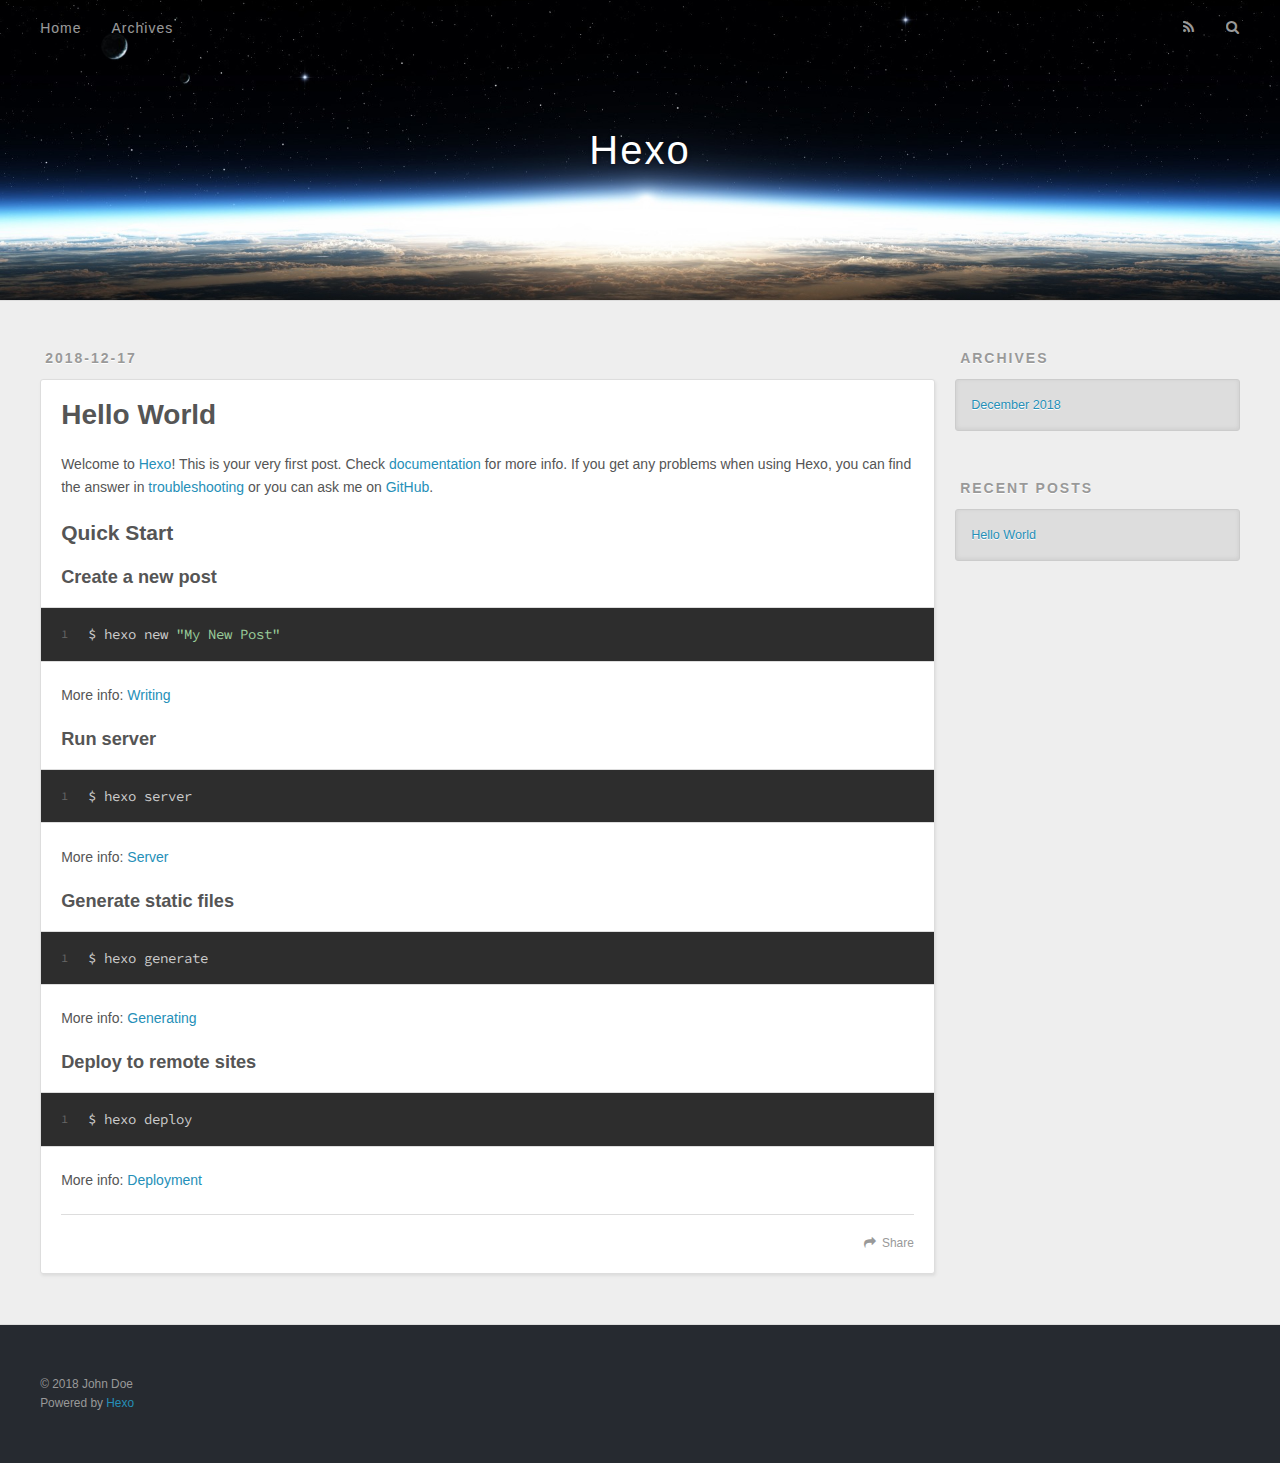
==== index.html @ 1d5fb6ee "Site updated: 2018-12-17 10:28:56" ====
<!DOCTYPE html>
<html>
<head><meta name="generator" content="Hexo 3.8.0">
  <meta charset="utf-8">
  

  
  <title>Hexo</title>
  <meta name="viewport" content="width=device-width, initial-scale=1, maximum-scale=1">
  <meta property="og:type" content="website">
<meta property="og:title" content="Hexo">
<meta property="og:url" content="http://yoursite.com/index.html">
<meta property="og:site_name" content="Hexo">
<meta property="og:locale" content="default">
<meta name="twitter:card" content="summary">
<meta name="twitter:title" content="Hexo">
  
    <link rel="alternate" href="/atom.xml" title="Hexo" type="application/atom+xml">
  
  
    <link rel="icon" href="/favicon.png">
  
  
    <link href="//fonts.googleapis.com/css?family=Source+Code+Pro" rel="stylesheet" type="text/css">
  
  <link rel="stylesheet" href="/css/style.css">
</head>
</html>
<body>
  <div id="container">
    <div id="wrap">
      <header id="header">
  <div id="banner"></div>
  <div id="header-outer" class="outer">
    <div id="header-title" class="inner">
      <h1 id="logo-wrap">
        <a href="/" id="logo">Hexo</a>
      </h1>
      
    </div>
    <div id="header-inner" class="inner">
      <nav id="main-nav">
        <a id="main-nav-toggle" class="nav-icon"></a>
        
          <a class="main-nav-link" href="/">Home</a>
        
          <a class="main-nav-link" href="/archives">Archives</a>
        
      </nav>
      <nav id="sub-nav">
        
          <a id="nav-rss-link" class="nav-icon" href="/atom.xml" title="RSS Feed"></a>
        
        <a id="nav-search-btn" class="nav-icon" title="Search"></a>
      </nav>
      <div id="search-form-wrap">
        <form action="//google.com/search" method="get" accept-charset="UTF-8" class="search-form"><input type="search" name="q" class="search-form-input" placeholder="Search"><button type="submit" class="search-form-submit">&#xF002;</button><input type="hidden" name="sitesearch" value="http://yoursite.com"></form>
      </div>
    </div>
  </div>
</header>
      <div class="outer">
        <section id="main">
  
    <article id="post-hello-world" class="article article-type-post" itemscope="" itemprop="blogPost">
  <div class="article-meta">
    <a href="/2018/12/17/hello-world/" class="article-date">
  <time datetime="2018-12-17T01:44:38.625Z" itemprop="datePublished">2018-12-17</time>
</a>
    
  </div>
  <div class="article-inner">
    
    
      <header class="article-header">
        
  
    <h1 itemprop="name">
      <a class="article-title" href="/2018/12/17/hello-world/">Hello World</a>
    </h1>
  

      </header>
    
    <div class="article-entry" itemprop="articleBody">
      
        <p>Welcome to <a href="https://hexo.io/" target="_blank" rel="noopener">Hexo</a>! This is your very first post. Check <a href="https://hexo.io/docs/" target="_blank" rel="noopener">documentation</a> for more info. If you get any problems when using Hexo, you can find the answer in <a href="https://hexo.io/docs/troubleshooting.html" target="_blank" rel="noopener">troubleshooting</a> or you can ask me on <a href="https://github.com/hexojs/hexo/issues" target="_blank" rel="noopener">GitHub</a>.</p>
<h2 id="Quick-Start"><a href="#Quick-Start" class="headerlink" title="Quick Start"></a>Quick Start</h2><h3 id="Create-a-new-post"><a href="#Create-a-new-post" class="headerlink" title="Create a new post"></a>Create a new post</h3><figure class="highlight bash"><table><tr><td class="gutter"><pre><span class="line">1</span><br></pre></td><td class="code"><pre><span class="line">$ hexo new <span class="string">"My New Post"</span></span><br></pre></td></tr></table></figure>
<p>More info: <a href="https://hexo.io/docs/writing.html" target="_blank" rel="noopener">Writing</a></p>
<h3 id="Run-server"><a href="#Run-server" class="headerlink" title="Run server"></a>Run server</h3><figure class="highlight bash"><table><tr><td class="gutter"><pre><span class="line">1</span><br></pre></td><td class="code"><pre><span class="line">$ hexo server</span><br></pre></td></tr></table></figure>
<p>More info: <a href="https://hexo.io/docs/server.html" target="_blank" rel="noopener">Server</a></p>
<h3 id="Generate-static-files"><a href="#Generate-static-files" class="headerlink" title="Generate static files"></a>Generate static files</h3><figure class="highlight bash"><table><tr><td class="gutter"><pre><span class="line">1</span><br></pre></td><td class="code"><pre><span class="line">$ hexo generate</span><br></pre></td></tr></table></figure>
<p>More info: <a href="https://hexo.io/docs/generating.html" target="_blank" rel="noopener">Generating</a></p>
<h3 id="Deploy-to-remote-sites"><a href="#Deploy-to-remote-sites" class="headerlink" title="Deploy to remote sites"></a>Deploy to remote sites</h3><figure class="highlight bash"><table><tr><td class="gutter"><pre><span class="line">1</span><br></pre></td><td class="code"><pre><span class="line">$ hexo deploy</span><br></pre></td></tr></table></figure>
<p>More info: <a href="https://hexo.io/docs/deployment.html" target="_blank" rel="noopener">Deployment</a></p>

      
    </div>
    <footer class="article-footer">
      <a data-url="http://yoursite.com/2018/12/17/hello-world/" data-id="cjprp7ygh0000m1xli1uyb2ux" class="article-share-link">Share</a>
      
      
    </footer>
  </div>
  
</article>


  


</section>
        
          <aside id="sidebar">
  
    

  
    

  
    
  
    
  <div class="widget-wrap">
    <h3 class="widget-title">Archives</h3>
    <div class="widget">
      <ul class="archive-list"><li class="archive-list-item"><a class="archive-list-link" href="/archives/2018/12/">December 2018</a></li></ul>
    </div>
  </div>


  
    
  <div class="widget-wrap">
    <h3 class="widget-title">Recent Posts</h3>
    <div class="widget">
      <ul>
        
          <li>
            <a href="/2018/12/17/hello-world/">Hello World</a>
          </li>
        
      </ul>
    </div>
  </div>

  
</aside>
        
      </div>
      <footer id="footer">
  
  <div class="outer">
    <div id="footer-info" class="inner">
      &copy; 2018 John Doe<br>
      Powered by <a href="http://hexo.io/" target="_blank">Hexo</a>
    </div>
  </div>
</footer>
    </div>
    <nav id="mobile-nav">
  
    <a href="/" class="mobile-nav-link">Home</a>
  
    <a href="/archives" class="mobile-nav-link">Archives</a>
  
</nav>
    

<script src="//ajax.googleapis.com/ajax/libs/jquery/2.0.3/jquery.min.js"></script>


  <link rel="stylesheet" href="/fancybox/jquery.fancybox.css">
  <script src="/fancybox/jquery.fancybox.pack.js"></script>


<script src="/js/script.js"></script>



  </div>
</body>
</html>
---- css/style.css ----
body {
  width: 100%;
}
body:before,
body:after {
  content: "";
  display: table;
}
body:after {
  clear: both;
}
html,
body,
div,
span,
applet,
object,
iframe,
h1,
h2,
h3,
h4,
h5,
h6,
p,
blockquote,
pre,
a,
abbr,
acronym,
address,
big,
cite,
code,
del,
dfn,
em,
img,
ins,
kbd,
q,
s,
samp,
small,
strike,
strong,
sub,
sup,
tt,
var,
dl,
dt,
dd,
ol,
ul,
li,
fieldset,
form,
label,
legend,
table,
caption,
tbody,
tfoot,
thead,
tr,
th,
td {
  margin: 0;
  padding: 0;
  border: 0;
  outline: 0;
  font-weight: inherit;
  font-style: inherit;
  font-family: inherit;
  font-size: 100%;
  vertical-align: baseline;
}
body {
  line-height: 1;
  color: #000;
  background: #fff;
}
ol,
ul {
  list-style: none;
}
table {
  border-collapse: separate;
  border-spacing: 0;
  vertical-align: middle;
}
caption,
th,
td {
  text-align: left;
  font-weight: normal;
  vertical-align: middle;
}
a img {
  border: none;
}
input,
button {
  margin: 0;
  padding: 0;
}
input::-moz-focus-inner,
button::-moz-focus-inner {
  border: 0;
  padding: 0;
}
@font-face {
  font-family: FontAwesome;
  font-style: normal;
  font-weight: normal;
  src: url("fonts/fontawesome-webfont.eot?v=#4.0.3");
  src: url("fonts/fontawesome-webfont.eot?#iefix&v=#4.0.3") format("embedded-opentype"), url("fonts/fontawesome-webfont.woff?v=#4.0.3") format("woff"), url("fonts/fontawesome-webfont.ttf?v=#4.0.3") format("truetype"), url("fonts/fontawesome-webfont.svg#fontawesomeregular?v=#4.0.3") format("svg");
}
html,
body,
#container {
  height: 100%;
}
body {
  background: #eee;
  font: 14px -apple-system, BlinkMacSystemFont, "Segoe UI", "Roboto", "Oxygen", "Ubuntu", "Cantarell", "Fira Sans", "Droid Sans", "Helvetica Neue", sans-serif;
  -webkit-text-size-adjust: 100%;
}
.outer {
  max-width: 1220px;
  margin: 0 auto;
  padding: 0 20px;
}
.outer:before,
.outer:after {
  content: "";
  display: table;
}
.outer:after {
  clear: both;
}
.inner {
  display: inline;
  float: left;
  width: 98.33333333333333%;
  margin: 0 0.833333333333333%;
}
.left,
.alignleft {
  float: left;
}
.right,
.alignright {
  float: right;
}
.clear {
  clear: both;
}
#container {
  position: relative;
}
.mobile-nav-on {
  overflow: hidden;
}
#wrap {
  height: 100%;
  width: 100%;
  position: absolute;
  top: 0;
  left: 0;
  -webkit-transition: 0.2s ease-out;
  -moz-transition: 0.2s ease-out;
  -ms-transition: 0.2s ease-out;
  transition: 0.2s ease-out;
  z-index: 1;
  background: #eee;
}
.mobile-nav-on #wrap {
  left: 280px;
}
@media screen and (min-width: 768px) {
  #main {
    display: inline;
    float: left;
    width: 73.33333333333333%;
    margin: 0 0.833333333333333%;
  }
}
.article-date,
.article-category-link,
.archive-year,
.widget-title {
  text-decoration: none;
  text-transform: uppercase;
  letter-spacing: 2px;
  color: #999;
  margin-bottom: 1em;
  margin-left: 5px;
  line-height: 1em;
  text-shadow: 0 1px #fff;
  font-weight: bold;
}
.article-inner,
.archive-article-inner {
  background: #fff;
  -webkit-box-shadow: 1px 2px 3px #ddd;
  box-shadow: 1px 2px 3px #ddd;
  border: 1px solid #ddd;
  border-radius: 3px;
}
.article-entry h1,
.widget h1 {
  font-size: 2em;
}
.article-entry h2,
.widget h2 {
  font-size: 1.5em;
}
.article-entry h3,
.widget h3 {
  font-size: 1.3em;
}
.article-entry h4,
.widget h4 {
  font-size: 1.2em;
}
.article-entry h5,
.widget h5 {
  font-size: 1em;
}
.article-entry h6,
.widget h6 {
  font-size: 1em;
  color: #999;
}
.article-entry hr,
.widget hr {
  border: 1px dashed #ddd;
}
.article-entry strong,
.widget strong {
  font-weight: bold;
}
.article-entry em,
.widget em,
.article-entry cite,
.widget cite {
  font-style: italic;
}
.article-entry sup,
.widget sup,
.article-entry sub,
.widget sub {
  font-size: 0.75em;
  line-height: 0;
  position: relative;
  vertical-align: baseline;
}
.article-entry sup,
.widget sup {
  top: -0.5em;
}
.article-entry sub,
.widget sub {
  bottom: -0.2em;
}
.article-entry small,
.widget small {
  font-size: 0.85em;
}
.article-entry acronym,
.widget acronym,
.article-entry abbr,
.widget abbr {
  border-bottom: 1px dotted;
}
.article-entry ul,
.widget ul,
.article-entry ol,
.widget ol,
.article-entry dl,
.widget dl {
  margin: 0 20px;
  line-height: 1.6em;
}
.article-entry ul ul,
.widget ul ul,
.article-entry ol ul,
.widget ol ul,
.article-entry ul ol,
.widget ul ol,
.article-entry ol ol,
.widget ol ol {
  margin-top: 0;
  margin-bottom: 0;
}
.article-entry ul,
.widget ul {
  list-style: disc;
}
.article-entry ol,
.widget ol {
  list-style: decimal;
}
.article-entry dt,
.widget dt {
  font-weight: bold;
}
#header {
  height: 300px;
  position: relative;
  border-bottom: 1px solid #ddd;
}
#header:before,
#header:after {
  content: "";
  position: absolute;
  left: 0;
  right: 0;
  height: 40px;
}
#header:before {
  top: 0;
  background: -webkit-linear-gradient(rgba(0,0,0,0.2), transparent);
  background: -moz-linear-gradient(rgba(0,0,0,0.2), transparent);
  background: -ms-linear-gradient(rgba(0,0,0,0.2), transparent);
  background: linear-gradient(rgba(0,0,0,0.2), transparent);
}
#header:after {
  bottom: 0;
  background: -webkit-linear-gradient(transparent, rgba(0,0,0,0.2));
  background: -moz-linear-gradient(transparent, rgba(0,0,0,0.2));
  background: -ms-linear-gradient(transparent, rgba(0,0,0,0.2));
  background: linear-gradient(transparent, rgba(0,0,0,0.2));
}
#header-outer {
  height: 100%;
  position: relative;
}
#header-inner {
  position: relative;
  overflow: hidden;
}
#banner {
  position: absolute;
  top: 0;
  left: 0;
  width: 100%;
  height: 100%;
  background: url("images/banner.jpg") center #000;
  -webkit-background-size: cover;
  -moz-background-size: cover;
  background-size: cover;
  z-index: -1;
}
#header-title {
  text-align: center;
  height: 40px;
  position: absolute;
  top: 50%;
  left: 0;
  margin-top: -20px;
}
#logo,
#subtitle {
  text-decoration: none;
  color: #fff;
  font-weight: 300;
  text-shadow: 0 1px 4px rgba(0,0,0,0.3);
}
#logo {
  font-size: 40px;
  line-height: 40px;
  letter-spacing: 2px;
}
#subtitle {
  font-size: 16px;
  line-height: 16px;
  letter-spacing: 1px;
}
#subtitle-wrap {
  margin-top: 16px;
}
#main-nav {
  float: left;
  margin-left: -15px;
}
.nav-icon,
.main-nav-link {
  float: left;
  color: #fff;
  opacity: 0.6;
  text-decoration: none;
  text-shadow: 0 1px rgba(0,0,0,0.2);
  -webkit-transition: opacity 0.2s;
  -moz-transition: opacity 0.2s;
  -ms-transition: opacity 0.2s;
  transition: opacity 0.2s;
  display: block;
  padding: 20px 15px;
}
.nav-icon:hover,
.main-nav-link:hover {
  opacity: 1;
}
.nav-icon {
  font-family: FontAwesome;
  text-align: center;
  font-size: 14px;
  width: 14px;
  height: 14px;
  padding: 20px 15px;
  position: relative;
  cursor: pointer;
}
.main-nav-link {
  font-weight: 300;
  letter-spacing: 1px;
}
@media screen and (max-width: 479px) {
  .main-nav-link {
    display: none;
  }
}
#main-nav-toggle {
  display: none;
}
#main-nav-toggle:before {
  content: "\f0c9";
}
@media screen and (max-width: 479px) {
  #main-nav-toggle {
    display: block;
  }
}
#sub-nav {
  float: right;
  margin-right: -15px;
}
#nav-rss-link:before {
  content: "\f09e";
}
#nav-search-btn:before {
  content: "\f002";
}
#search-form-wrap {
  position: absolute;
  top: 15px;
  width: 150px;
  height: 30px;
  right: -150px;
  opacity: 0;
  -webkit-transition: 0.2s ease-out;
  -moz-transition: 0.2s ease-out;
  -ms-transition: 0.2s ease-out;
  transition: 0.2s ease-out;
}
#search-form-wrap.on {
  opacity: 1;
  right: 0;
}
@media screen and (max-width: 479px) {
  #search-form-wrap {
    width: 100%;
    right: -100%;
  }
}
.search-form {
  position: absolute;
  top: 0;
  left: 0;
  right: 0;
  background: #fff;
  padding: 5px 15px;
  border-radius: 15px;
  -webkit-box-shadow: 0 0 10px rgba(0,0,0,0.3);
  box-shadow: 0 0 10px rgba(0,0,0,0.3);
}
.search-form-input {
  border: none;
  background: none;
  color: #555;
  width: 100%;
  font: 13px -apple-system, BlinkMacSystemFont, "Segoe UI", "Roboto", "Oxygen", "Ubuntu", "Cantarell", "Fira Sans", "Droid Sans", "Helvetica Neue", sans-serif;
  outline: none;
}
.search-form-input::-webkit-search-results-decoration,
.search-form-input::-webkit-search-cancel-button {
  -webkit-appearance: none;
}
.search-form-submit {
  position: absolute;
  top: 50%;
  right: 10px;
  margin-top: -7px;
  font: 13px FontAwesome;
  border: none;
  background: none;
  color: #bbb;
  cursor: pointer;
}
.search-form-submit:hover,
.search-form-submit:focus {
  color: #777;
}
.article {
  margin: 50px 0;
}
.article-inner {
  overflow: hidden;
}
.article-meta:before,
.article-meta:after {
  content: "";
  display: table;
}
.article-meta:after {
  clear: both;
}
.article-date {
  float: left;
}
.article-category {
  float: left;
  line-height: 1em;
  color: #ccc;
  text-shadow: 0 1px #fff;
  margin-left: 8px;
}
.article-category:before {
  content: "\2022";
}
.article-category-link {
  margin: 0 12px 1em;
}
.article-header {
  padding: 20px 20px 0;
}
.article-title {
  text-decoration: none;
  font-size: 2em;
  font-weight: bold;
  color: #555;
  line-height: 1.1em;
  -webkit-transition: color 0.2s;
  -moz-transition: color 0.2s;
  -ms-transition: color 0.2s;
  transition: color 0.2s;
}
a.article-title:hover {
  color: #258fb8;
}
.article-entry {
  color: #555;
  padding: 0 20px;
}
.article-entry:before,
.article-entry:after {
  content: "";
  display: table;
}
.article-entry:after {
  clear: both;
}
.article-entry p,
.article-entry table {
  line-height: 1.6em;
  margin: 1.6em 0;
}
.article-entry h1,
.article-entry h2,
.article-entry h3,
.article-entry h4,
.article-entry h5,
.article-entry h6 {
  font-weight: bold;
}
.article-entry h1,
.article-entry h2,
.article-entry h3,
.article-entry h4,
.article-entry h5,
.article-entry h6 {
  line-height: 1.1em;
  margin: 1.1em 0;
}
.article-entry a {
  color: #258fb8;
  text-decoration: none;
}
.article-entry a:hover {
  text-decoration: underline;
}
.article-entry ul,
.article-entry ol,
.article-entry dl {
  margin-top: 1.6em;
  margin-bottom: 1.6em;
}
.article-entry img,
.article-entry video {
  max-width: 100%;
  height: auto;
  display: block;
  margin: auto;
}
.article-entry iframe {
  border: none;
}
.article-entry table {
  width: 100%;
  border-collapse: collapse;
  border-spacing: 0;
}
.article-entry th {
  font-weight: bold;
  border-bottom: 3px solid #ddd;
  padding-bottom: 0.5em;
}
.article-entry td {
  border-bottom: 1px solid #ddd;
  padding: 10px 0;
}
.article-entry blockquote {
  font-family: Georgia, "Times New Roman", serif;
  font-size: 1.4em;
  margin: 1.6em 20px;
  text-align: center;
}
.article-entry blockquote footer {
  font-size: 14px;
  margin: 1.6em 0;
  font-family: -apple-system, BlinkMacSystemFont, "Segoe UI", "Roboto", "Oxygen", "Ubuntu", "Cantarell", "Fira Sans", "Droid Sans", "Helvetica Neue", sans-serif;
}
.article-entry blockquote footer cite:before {
  content: "—";
  padding: 0 0.5em;
}
.article-entry .pullquote {
  text-align: left;
  width: 45%;
  margin: 0;
}
.article-entry .pullquote.left {
  margin-left: 0.5em;
  margin-right: 1em;
}
.article-entry .pullquote.right {
  margin-right: 0.5em;
  margin-left: 1em;
}
.article-entry .caption {
  color: #999;
  display: block;
  font-size: 0.9em;
  margin-top: 0.5em;
  position: relative;
  text-align: center;
}
.article-entry .video-container {
  position: relative;
  padding-top: 56.25%;
  height: 0;
  overflow: hidden;
}
.article-entry .video-container iframe,
.article-entry .video-container object,
.article-entry .video-container embed {
  position: absolute;
  top: 0;
  left: 0;
  width: 100%;
  height: 100%;
  margin-top: 0;
}
.article-more-link a {
  display: inline-block;
  line-height: 1em;
  padding: 6px 15px;
  border-radius: 15px;
  background: #eee;
  color: #999;
  text-shadow: 0 1px #fff;
  text-decoration: none;
}
.article-more-link a:hover {
  background: #258fb8;
  color: #fff;
  text-decoration: none;
  text-shadow: 0 1px #1e7293;
}
.article-footer {
  font-size: 0.85em;
  line-height: 1.6em;
  border-top: 1px solid #ddd;
  padding-top: 1.6em;
  margin: 0 20px 20px;
}
.article-footer:before,
.article-footer:after {
  content: "";
  display: table;
}
.article-footer:after {
  clear: both;
}
.article-footer a {
  color: #999;
  text-decoration: none;
}
.article-footer a:hover {
  color: #555;
}
.article-tag-list-item {
  float: left;
  margin-right: 10px;
}
.article-tag-list-link:before {
  content: "#";
}
.article-comment-link {
  float: right;
}
.article-comment-link:before {
  content: "\f075";
  font-family: FontAwesome;
  padding-right: 8px;
}
.article-share-link {
  cursor: pointer;
  float: right;
  margin-left: 20px;
}
.article-share-link:before {
  content: "\f064";
  font-family: FontAwesome;
  padding-right: 6px;
}
#article-nav {
  position: relative;
}
#article-nav:before,
#article-nav:after {
  content: "";
  display: table;
}
#article-nav:after {
  clear: both;
}
@media screen and (min-width: 768px) {
  #article-nav {
    margin: 50px 0;
  }
  #article-nav:before {
    width: 8px;
    height: 8px;
    position: absolute;
    top: 50%;
    left: 50%;
    margin-top: -4px;
    margin-left: -4px;
    content: "";
    border-radius: 50%;
    background: #ddd;
    -webkit-box-shadow: 0 1px 2px #fff;
    box-shadow: 0 1px 2px #fff;
  }
}
.article-nav-link-wrap {
  text-decoration: none;
  text-shadow: 0 1px #fff;
  color: #999;
  -webkit-box-sizing: border-box;
  -moz-box-sizing: border-box;
  box-sizing: border-box;
  margin-top: 50px;
  text-align: center;
  display: block;
}
.article-nav-link-wrap:hover {
  color: #555;
}
@media screen and (min-width: 768px) {
  .article-nav-link-wrap {
    width: 50%;
    margin-top: 0;
  }
}
@media screen and (min-width: 768px) {
  #article-nav-newer {
    float: left;
    text-align: right;
    padding-right: 20px;
  }
}
@media screen and (min-width: 768px) {
  #article-nav-older {
    float: right;
    text-align: left;
    padding-left: 20px;
  }
}
.article-nav-caption {
  text-transform: uppercase;
  letter-spacing: 2px;
  color: #ddd;
  line-height: 1em;
  font-weight: bold;
}
#article-nav-newer .article-nav-caption {
  margin-right: -2px;
}
.article-nav-title {
  font-size: 0.85em;
  line-height: 1.6em;
  margin-top: 0.5em;
}
.article-share-box {
  position: absolute;
  display: none;
  background: #fff;
  -webkit-box-shadow: 1px 2px 10px rgba(0,0,0,0.2);
  box-shadow: 1px 2px 10px rgba(0,0,0,0.2);
  border-radius: 3px;
  margin-left: -145px;
  overflow: hidden;
  z-index: 1;
}
.article-share-box.on {
  display: block;
}
.article-share-input {
  width: 100%;
  background: none;
  -webkit-box-sizing: border-box;
  -moz-box-sizing: border-box;
  box-sizing: border-box;
  font: 14px -apple-system, BlinkMacSystemFont, "Segoe UI", "Roboto", "Oxygen", "Ubuntu", "Cantarell", "Fira Sans", "Droid Sans", "Helvetica Neue", sans-serif;
  padding: 0 15px;
  color: #555;
  outline: none;
  border: 1px solid #ddd;
  border-radius: 3px 3px 0 0;
  height: 36px;
  line-height: 36px;
}
.article-share-links {
  background: #eee;
}
.article-share-links:before,
.article-share-links:after {
  content: "";
  display: table;
}
.article-share-links:after {
  clear: both;
}
.article-share-twitter,
.article-share-facebook,
.article-share-pinterest,
.article-share-google {
  width: 50px;
  height: 36px;
  display: block;
  float: left;
  position: relative;
  color: #999;
  text-shadow: 0 1px #fff;
}
.article-share-twitter:before,
.article-share-facebook:before,
.article-share-pinterest:before,
.article-share-google:before {
  font-size: 20px;
  font-family: FontAwesome;
  width: 20px;
  height: 20px;
  position: absolute;
  top: 50%;
  left: 50%;
  margin-top: -10px;
  margin-left: -10px;
  text-align: center;
}
.article-share-twitter:hover,
.article-share-facebook:hover,
.article-share-pinterest:hover,
.article-share-google:hover {
  color: #fff;
}
.article-share-twitter:before {
  content: "\f099";
}
.article-share-twitter:hover {
  background: #00aced;
  text-shadow: 0 1px #008abe;
}
.article-share-facebook:before {
  content: "\f09a";
}
.article-share-facebook:hover {
  background: #3b5998;
  text-shadow: 0 1px #2f477a;
}
.article-share-pinterest:before {
  content: "\f0d2";
}
.article-share-pinterest:hover {
  background: #cb2027;
  text-shadow: 0 1px #a21a1f;
}
.article-share-google:before {
  content: "\f0d5";
}
.article-share-google:hover {
  background: #dd4b39;
  text-shadow: 0 1px #be3221;
}
.article-gallery {
  background: #000;
  position: relative;
}
.article-gallery-photos {
  position: relative;
  overflow: hidden;
}
.article-gallery-img {
  display: none;
  max-width: 100%;
}
.article-gallery-img:first-child {
  display: block;
}
.article-gallery-img.loaded {
  position: absolute;
  display: block;
}
.article-gallery-img img {
  display: block;
  max-width: 100%;
  margin: 0 auto;
}
#comments {
  background: #fff;
  -webkit-box-shadow: 1px 2px 3px #ddd;
  box-shadow: 1px 2px 3px #ddd;
  padding: 20px;
  border: 1px solid #ddd;
  border-radius: 3px;
  margin: 50px 0;
}
#comments a {
  color: #258fb8;
}
.archives-wrap {
  margin: 50px 0;
}
.archives:before,
.archives:after {
  content: "";
  display: table;
}
.archives:after {
  clear: both;
}
.archive-year-wrap {
  margin-bottom: 1em;
}
.archives {
  -webkit-column-gap: 10px;
  -moz-column-gap: 10px;
  column-gap: 10px;
}
@media screen and (min-width: 480px) and (max-width: 767px) {
  .archives {
    -webkit-column-count: 2;
    -moz-column-count: 2;
    column-count: 2;
  }
}
@media screen and (min-width: 768px) {
  .archives {
    -webkit-column-count: 3;
    -moz-column-count: 3;
    column-count: 3;
  }
}
.archive-article {
  -webkit-column-break-inside: avoid;
  page-break-inside: avoid;
  overflow: hidden;
  break-inside: avoid-column;
}
.archive-article-inner {
  padding: 10px;
  margin-bottom: 15px;
}
.archive-article-title {
  text-decoration: none;
  font-weight: bold;
  color: #555;
  -webkit-transition: color 0.2s;
  -moz-transition: color 0.2s;
  -ms-transition: color 0.2s;
  transition: color 0.2s;
  line-height: 1.6em;
}
.archive-article-title:hover {
  color: #258fb8;
}
.archive-article-footer {
  margin-top: 1em;
}
.archive-article-date {
  color: #999;
  text-decoration: none;
  font-size: 0.85em;
  line-height: 1em;
  margin-bottom: 0.5em;
  display: block;
}
#page-nav {
  margin: 50px auto;
  background: #fff;
  -webkit-box-shadow: 1px 2px 3px #ddd;
  box-shadow: 1px 2px 3px #ddd;
  border: 1px solid #ddd;
  border-radius: 3px;
  text-align: center;
  color: #999;
  overflow: hidden;
}
#page-nav:before,
#page-nav:after {
  content: "";
  display: table;
}
#page-nav:after {
  clear: both;
}
#page-nav a,
#page-nav span {
  padding: 10px 20px;
  line-height: 1;
  height: 2ex;
}
#page-nav a {
  color: #999;
  text-decoration: none;
}
#page-nav a:hover {
  background: #999;
  color: #fff;
}
#page-nav .prev {
  float: left;
}
#page-nav .next {
  float: right;
}
#page-nav .page-number {
  display: inline-block;
}
@media screen and (max-width: 479px) {
  #page-nav .page-number {
    display: none;
  }
}
#page-nav .current {
  color: #555;
  font-weight: bold;
}
#page-nav .space {
  color: #ddd;
}
#footer {
  background: #262a30;
  padding: 50px 0;
  border-top: 1px solid #ddd;
  color: #999;
}
#footer a {
  color: #258fb8;
  text-decoration: none;
}
#footer a:hover {
  text-decoration: underline;
}
#footer-info {
  line-height: 1.6em;
  font-size: 0.85em;
}
.article-entry pre,
.article-entry .highlight {
  background: #2d2d2d;
  margin: 0 -20px;
  padding: 15px 20px;
  border-style: solid;
  border-color: #ddd;
  border-width: 1px 0;
  overflow: auto;
  color: #ccc;
  line-height: 22.400000000000002px;
}
.article-entry .highlight .gutter pre,
.article-entry .gist .gist-file .gist-data .line-numbers {
  color: #666;
  font-size: 0.85em;
}
.article-entry pre,
.article-entry code {
  font-family: "Source Code Pro", Consolas, Monaco, Menlo, Consolas, monospace;
}
.article-entry code {
  background: #eee;
  text-shadow: 0 1px #fff;
  padding: 0 0.3em;
}
.article-entry pre code {
  background: none;
  text-shadow: none;
  padding: 0;
}
.article-entry .highlight pre {
  border: none;
  margin: 0;
  padding: 0;
}
.article-entry .highlight table {
  margin: 0;
  width: auto;
}
.article-entry .highlight td {
  border: none;
  padding: 0;
}
.article-entry .highlight figcaption {
  font-size: 0.85em;
  color: #999;
  line-height: 1em;
  margin-bottom: 1em;
}
.article-entry .highlight figcaption:before,
.article-entry .highlight figcaption:after {
  content: "";
  display: table;
}
.article-entry .highlight figcaption:after {
  clear: both;
}
.article-entry .highlight figcaption a {
  float: right;
}
.article-entry .highlight .gutter pre {
  text-align: right;
  padding-right: 20px;
}
.article-entry .highlight .line {
  height: 22.400000000000002px;
}
.article-entry .highlight .line.marked {
  background: #515151;
}
.article-entry .gist {
  margin: 0 -20px;
  border-style: solid;
  border-color: #ddd;
  border-width: 1px 0;
  background: #2d2d2d;
  padding: 15px 20px 15px 0;
}
.article-entry .gist .gist-file {
  border: none;
  font-family: "Source Code Pro", Consolas, Monaco, Menlo, Consolas, monospace;
  margin: 0;
}
.article-entry .gist .gist-file .gist-data {
  background: none;
  border: none;
}
.article-entry .gist .gist-file .gist-data .line-numbers {
  background: none;
  border: none;
  padding: 0 20px 0 0;
}
.article-entry .gist .gist-file .gist-data .line-data {
  padding: 0 !important;
}
.article-entry .gist .gist-file .highlight {
  margin: 0;
  padding: 0;
  border: none;
}
.article-entry .gist .gist-file .gist-meta {
  background: #2d2d2d;
  color: #999;
  font: 0.85em -apple-system, BlinkMacSystemFont, "Segoe UI", "Roboto", "Oxygen", "Ubuntu", "Cantarell", "Fira Sans", "Droid Sans", "Helvetica Neue", sans-serif;
  text-shadow: 0 0;
  padding: 0;
  margin-top: 1em;
  margin-left: 20px;
}
.article-entry .gist .gist-file .gist-meta a {
  color: #258fb8;
  font-weight: normal;
}
.article-entry .gist .gist-file .gist-meta a:hover {
  text-decoration: underline;
}
pre .comment,
pre .title {
  color: #999;
}
pre .variable,
pre .attribute,
pre .tag,
pre .regexp,
pre .ruby .constant,
pre .xml .tag .title,
pre .xml .pi,
pre .xml .doctype,
pre .html .doctype,
pre .css .id,
pre .css .class,
pre .css .pseudo {
  color: #f2777a;
}
pre .number,
pre .preprocessor,
pre .built_in,
pre .literal,
pre .params,
pre .constant {
  color: #f99157;
}
pre .class,
pre .ruby .class .title,
pre .css .rules .attribute {
  color: #9c9;
}
pre .string,
pre .value,
pre .inheritance,
pre .header,
pre .ruby .symbol,
pre .xml .cdata {
  color: #9c9;
}
pre .css .hexcolor {
  color: #6cc;
}
pre .function,
pre .python .decorator,
pre .python .title,
pre .ruby .function .title,
pre .ruby .title .keyword,
pre .perl .sub,
pre .javascript .title,
pre .coffeescript .title {
  color: #69c;
}
pre .keyword,
pre .javascript .function {
  color: #c9c;
}
@media screen and (max-width: 479px) {
  #mobile-nav {
    position: absolute;
    top: 0;
    left: 0;
    width: 280px;
    height: 100%;
    background: #191919;
    border-right: 1px solid #fff;
  }
}
@media screen and (max-width: 479px) {
  .mobile-nav-link {
    display: block;
    color: #999;
    text-decoration: none;
    padding: 15px 20px;
    font-weight: bold;
  }
  .mobile-nav-link:hover {
    color: #fff;
  }
}
@media screen and (min-width: 768px) {
  #sidebar {
    display: inline;
    float: left;
    width: 23.333333333333332%;
    margin: 0 0.833333333333333%;
  }
}
.widget-wrap {
  margin: 50px 0;
}
.widget {
  color: #777;
  text-shadow: 0 1px #fff;
  background: #ddd;
  -webkit-box-shadow: 0 -1px 4px #ccc inset;
  box-shadow: 0 -1px 4px #ccc inset;
  border: 1px solid #ccc;
  padding: 15px;
  border-radius: 3px;
}
.widget a {
  color: #258fb8;
  text-decoration: none;
}
.widget a:hover {
  text-decoration: underline;
}
.widget ul ul,
.widget ol ul,
.widget dl ul,
.widget ul ol,
.widget ol ol,
.widget dl ol,
.widget ul dl,
.widget ol dl,
.widget dl dl {
  margin-left: 15px;
  list-style: disc;
}
.widget {
  line-height: 1.6em;
  word-wrap: break-word;
  font-size: 0.9em;
}
.widget ul,
.widget ol {
  list-style: none;
  margin: 0;
}
.widget ul ul,
.widget ol ul,
.widget ul ol,
.widget ol ol {
  margin: 0 20px;
}
.widget ul ul,
.widget ol ul {
  list-style: disc;
}
.widget ul ol,
.widget ol ol {
  list-style: decimal;
}
.category-list-count,
.tag-list-count,
.archive-list-count {
  padding-left: 5px;
  color: #999;
  font-size: 0.85em;
}
.category-list-count:before,
.tag-list-count:before,
.archive-list-count:before {
  content: "(";
}
.category-list-count:after,
.tag-list-count:after,
.archive-list-count:after {
  content: ")";
}
.tagcloud a {
  margin-right: 5px;
  display: inline-block;
}
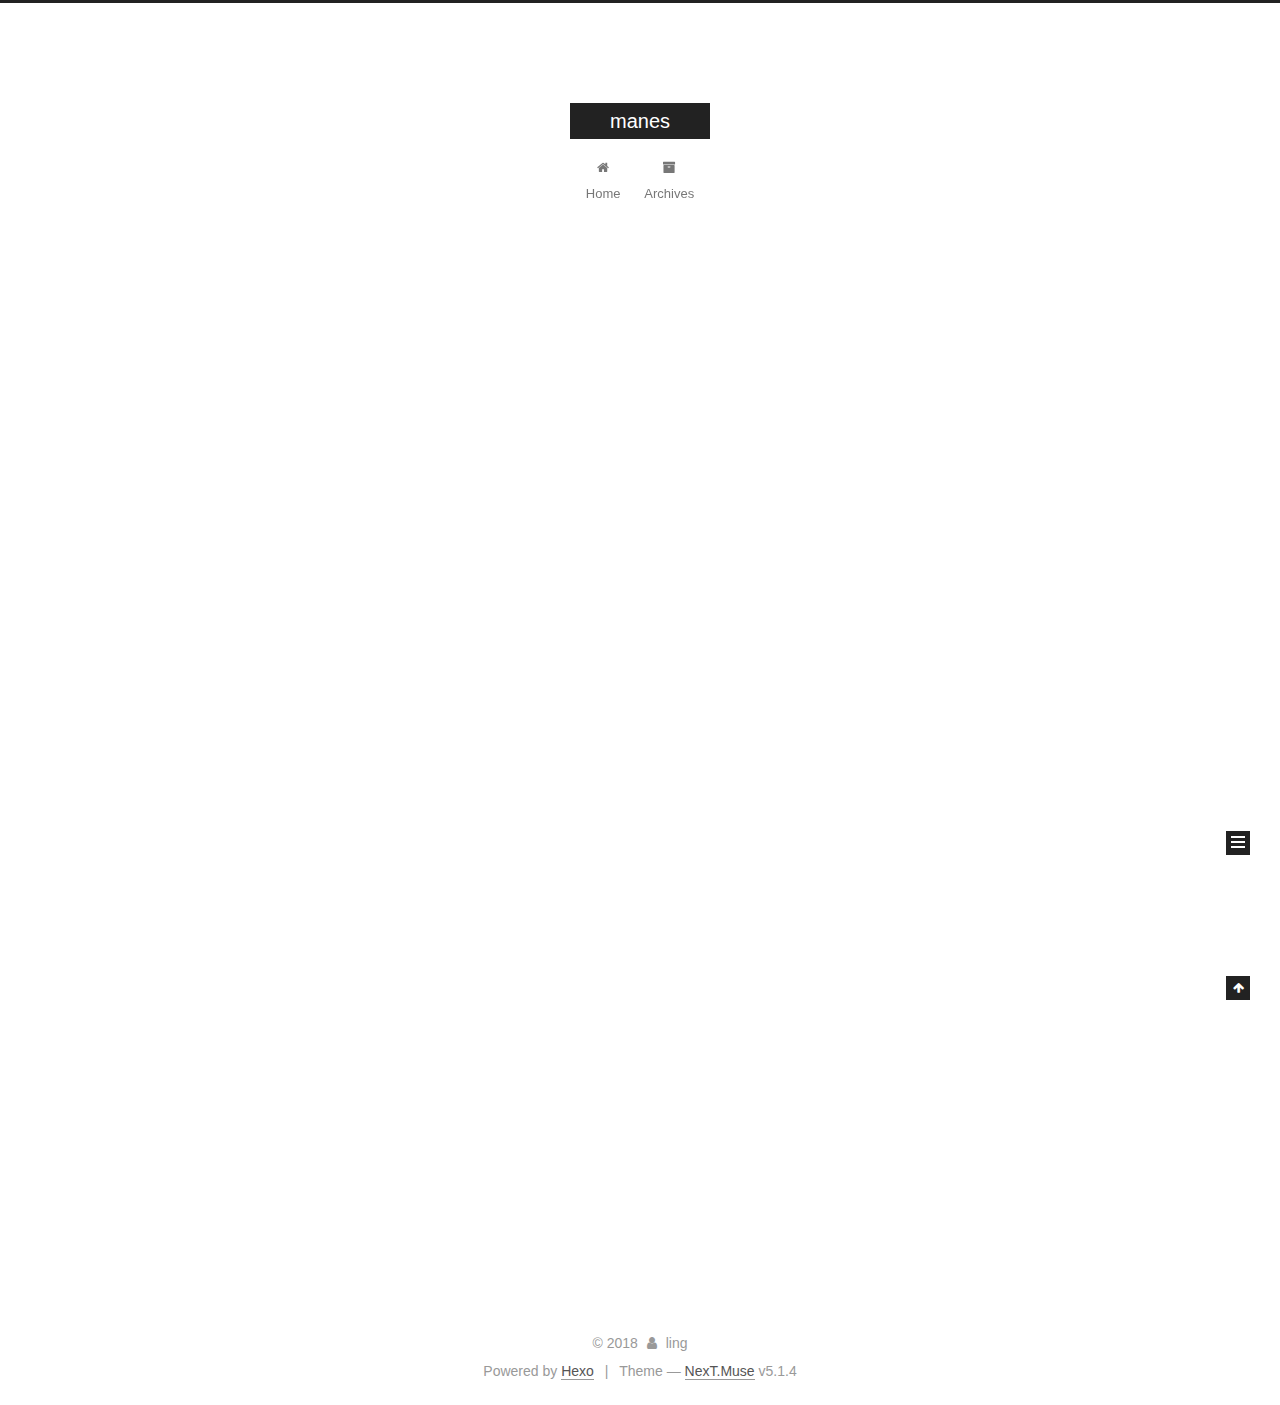
==== commit 8a64c41f: "Site updated: 2018-12-17 11:17:15" ====
--- a/index.html
+++ b/index.html
@@ -1,90 +1,306 @@
 <!DOCTYPE html>
-<html>
+
+
+
+  
+
+
+<html class="theme-next muse use-motion" lang="">
 <head><meta name="generator" content="Hexo 3.8.0">
-  <meta charset="utf-8">
-  
-
-  
-  <title>Hexo</title>
-  <meta name="viewport" content="width=device-width, initial-scale=1, maximum-scale=1">
-  <meta property="og:type" content="website">
-<meta property="og:title" content="Hexo">
+  <meta charset="UTF-8">
+<meta http-equiv="X-UA-Compatible" content="IE=edge">
+<meta name="viewport" content="width=device-width, initial-scale=1, maximum-scale=1">
+<meta name="theme-color" content="#222">
+
+
+
+
+
+
+
+
+
+<meta http-equiv="Cache-Control" content="no-transform">
+<meta http-equiv="Cache-Control" content="no-siteapp">
+
+
+
+
+
+
+
+
+
+
+
+
+
+
+
+
+  
+  
+  <link href="/lib/fancybox/source/jquery.fancybox.css?v=2.1.5" rel="stylesheet" type="text/css">
+
+
+
+
+
+
+
+<link href="/lib/font-awesome/css/font-awesome.min.css?v=4.6.2" rel="stylesheet" type="text/css">
+
+<link href="/css/main.css?v=5.1.4" rel="stylesheet" type="text/css">
+
+
+  <link rel="apple-touch-icon" sizes="180x180" href="/images/apple-touch-icon-next.png?v=5.1.4">
+
+
+  <link rel="icon" type="image/png" sizes="32x32" href="/images/favicon-32x32-next.png?v=5.1.4">
+
+
+  <link rel="icon" type="image/png" sizes="16x16" href="/images/favicon-16x16-next.png?v=5.1.4">
+
+
+  <link rel="mask-icon" href="/images/logo.svg?v=5.1.4" color="#222">
+
+
+
+
+
+  <meta name="keywords" content="Hexo, NexT">
+
+
+
+
+
+
+
+
+
+
+<meta property="og:type" content="website">
+<meta property="og:title" content="manes">
 <meta property="og:url" content="http://yoursite.com/index.html">
-<meta property="og:site_name" content="Hexo">
+<meta property="og:site_name" content="manes">
 <meta property="og:locale" content="default">
 <meta name="twitter:card" content="summary">
-<meta name="twitter:title" content="Hexo">
-  
-    <link rel="alternate" href="/atom.xml" title="Hexo" type="application/atom+xml">
-  
-  
-    <link rel="icon" href="/favicon.png">
-  
-  
-    <link href="//fonts.googleapis.com/css?family=Source+Code+Pro" rel="stylesheet" type="text/css">
-  
-  <link rel="stylesheet" href="/css/style.css">
+<meta name="twitter:title" content="manes">
+
+
+
+<script type="text/javascript" id="hexo.configurations">
+  var NexT = window.NexT || {};
+  var CONFIG = {
+    root: '/',
+    scheme: 'Muse',
+    version: '5.1.4',
+    sidebar: {"position":"left","display":"post","offset":12,"b2t":false,"scrollpercent":false,"onmobile":false},
+    fancybox: true,
+    tabs: true,
+    motion: {"enable":true,"async":false,"transition":{"post_block":"fadeIn","post_header":"slideDownIn","post_body":"slideDownIn","coll_header":"slideLeftIn","sidebar":"slideUpIn"}},
+    duoshuo: {
+      userId: '0',
+      author: 'Author'
+    },
+    algolia: {
+      applicationID: '',
+      apiKey: '',
+      indexName: '',
+      hits: {"per_page":10},
+      labels: {"input_placeholder":"Search for Posts","hits_empty":"We didn't find any results for the search: ${query}","hits_stats":"${hits} results found in ${time} ms"}
+    }
+  };
+</script>
+
+
+
+  <link rel="canonical" href="http://yoursite.com/">
+
+
+
+
+
+  <title>manes</title>
+  
+
+
+
+
+
+
+
+
 </head>
-</html>
-<body>
-  <div id="container">
-    <div id="wrap">
-      <header id="header">
-  <div id="banner"></div>
-  <div id="header-outer" class="outer">
-    <div id="header-title" class="inner">
-      <h1 id="logo-wrap">
-        <a href="/" id="logo">Hexo</a>
-      </h1>
-      
+
+<body itemscope="" itemtype="http://schema.org/WebPage" lang="default">
+
+  
+  
+    
+  
+
+  <div class="container sidebar-position-left 
+  page-home">
+    <div class="headband"></div>
+
+    <header id="header" class="header" itemscope="" itemtype="http://schema.org/WPHeader">
+      <div class="header-inner"><div class="site-brand-wrapper">
+  <div class="site-meta ">
+    
+
+    <div class="custom-logo-site-title">
+      <a href="/" class="brand" rel="start">
+        <span class="logo-line-before"><i></i></span>
+        <span class="site-title">manes</span>
+        <span class="logo-line-after"><i></i></span>
+      </a>
     </div>
-    <div id="header-inner" class="inner">
-      <nav id="main-nav">
-        <a id="main-nav-toggle" class="nav-icon"></a>
-        
-          <a class="main-nav-link" href="/">Home</a>
-        
-          <a class="main-nav-link" href="/archives">Archives</a>
-        
-      </nav>
-      <nav id="sub-nav">
-        
-          <a id="nav-rss-link" class="nav-icon" href="/atom.xml" title="RSS Feed"></a>
-        
-        <a id="nav-search-btn" class="nav-icon" title="Search"></a>
-      </nav>
-      <div id="search-form-wrap">
-        <form action="//google.com/search" method="get" accept-charset="UTF-8" class="search-form"><input type="search" name="q" class="search-form-input" placeholder="Search"><button type="submit" class="search-form-submit">&#xF002;</button><input type="hidden" name="sitesearch" value="http://yoursite.com"></form>
-      </div>
-    </div>
+      
+        <p class="site-subtitle"></p>
+      
   </div>
-</header>
-      <div class="outer">
-        <section id="main">
-  
-    <article id="post-hello-world" class="article article-type-post" itemscope="" itemprop="blogPost">
-  <div class="article-meta">
-    <a href="/2018/12/17/hello-world/" class="article-date">
-  <time datetime="2018-12-17T01:44:38.625Z" itemprop="datePublished">2018-12-17</time>
-</a>
-    
+
+  <div class="site-nav-toggle">
+    <button>
+      <span class="btn-bar"></span>
+      <span class="btn-bar"></span>
+      <span class="btn-bar"></span>
+    </button>
   </div>
-  <div class="article-inner">
-    
-    
-      <header class="article-header">
-        
-  
-    <h1 itemprop="name">
-      <a class="article-title" href="/2018/12/17/hello-world/">Hello World</a>
-    </h1>
-  
-
+</div>
+
+<nav class="site-nav">
+  
+
+  
+    <ul id="menu" class="menu">
+      
+        
+        <li class="menu-item menu-item-home">
+          <a href="/" rel="section">
+            
+              <i class="menu-item-icon fa fa-fw fa-home"></i> <br>
+            
+            Home
+          </a>
+        </li>
+      
+        
+        <li class="menu-item menu-item-archives">
+          <a href="/archives/" rel="section">
+            
+              <i class="menu-item-icon fa fa-fw fa-archive"></i> <br>
+            
+            Archives
+          </a>
+        </li>
+      
+
+      
+    </ul>
+  
+
+  
+</nav>
+
+
+
+ </div>
+    </header>
+
+    <main id="main" class="main">
+      <div class="main-inner">
+        <div class="content-wrap">
+          <div id="content" class="content">
+            
+  <section id="posts" class="posts-expand">
+    
+      
+
+  
+
+  
+  
+  
+
+  <article class="post post-type-normal" itemscope="" itemtype="http://schema.org/Article">
+  
+  
+  
+  <div class="post-block">
+    <link itemprop="mainEntityOfPage" href="http://yoursite.com/2018/12/17/hello-world/">
+
+    <span hidden itemprop="author" itemscope="" itemtype="http://schema.org/Person">
+      <meta itemprop="name" content="ling">
+      <meta itemprop="description" content="">
+      <meta itemprop="image" content="/images/avatar.gif">
+    </span>
+
+    <span hidden itemprop="publisher" itemscope="" itemtype="http://schema.org/Organization">
+      <meta itemprop="name" content="manes">
+    </span>
+
+    
+      <header class="post-header">
+
+        
+        
+          <h1 class="post-title" itemprop="name headline">
+                
+                <a class="post-title-link" href="/2018/12/17/hello-world/" itemprop="url">Hello World</a></h1>
+        
+
+        <div class="post-meta">
+          <span class="post-time">
+            
+              <span class="post-meta-item-icon">
+                <i class="fa fa-calendar-o"></i>
+              </span>
+              
+                <span class="post-meta-item-text">Posted on</span>
+              
+              <time title="Post created" itemprop="dateCreated datePublished" datetime="2018-12-17T09:44:38+08:00">
+                2018-12-17
+              </time>
+            
+
+            
+
+            
+          </span>
+
+          
+
+          
+            
+          
+
+          
+          
+
+          
+
+          
+
+          
+
+        </div>
       </header>
     
-    <div class="article-entry" itemprop="articleBody">
-      
-        <p>Welcome to <a href="https://hexo.io/" target="_blank" rel="noopener">Hexo</a>! This is your very first post. Check <a href="https://hexo.io/docs/" target="_blank" rel="noopener">documentation</a> for more info. If you get any problems when using Hexo, you can find the answer in <a href="https://hexo.io/docs/troubleshooting.html" target="_blank" rel="noopener">troubleshooting</a> or you can ask me on <a href="https://github.com/hexojs/hexo/issues" target="_blank" rel="noopener">GitHub</a>.</p>
+
+    
+    
+    
+    <div class="post-body" itemprop="articleBody">
+
+      
+      
+
+      
+        
+          
+            <p>Welcome to <a href="https://hexo.io/" target="_blank" rel="noopener">Hexo</a>! This is your very first post. Check <a href="https://hexo.io/docs/" target="_blank" rel="noopener">documentation</a> for more info. If you get any problems when using Hexo, you can find the answer in <a href="https://hexo.io/docs/troubleshooting.html" target="_blank" rel="noopener">troubleshooting</a> or you can ask me on <a href="https://github.com/hexojs/hexo/issues" target="_blank" rel="noopener">GitHub</a>.</p>
 <h2 id="Quick-Start"><a href="#Quick-Start" class="headerlink" title="Quick Start"></a>Quick Start</h2><h3 id="Create-a-new-post"><a href="#Create-a-new-post" class="headerlink" title="Create a new post"></a>Create a new post</h3><figure class="highlight bash"><table><tr><td class="gutter"><pre><span class="line">1</span><br></pre></td><td class="code"><pre><span class="line">$ hexo new <span class="string">"My New Post"</span></span><br></pre></td></tr></table></figure>
 <p>More info: <a href="https://hexo.io/docs/writing.html" target="_blank" rel="noopener">Writing</a></p>
 <h3 id="Run-server"><a href="#Run-server" class="headerlink" title="Run server"></a>Run server</h3><figure class="highlight bash"><table><tr><td class="gutter"><pre><span class="line">1</span><br></pre></td><td class="code"><pre><span class="line">$ hexo server</span><br></pre></td></tr></table></figure>
@@ -94,91 +310,307 @@
 <h3 id="Deploy-to-remote-sites"><a href="#Deploy-to-remote-sites" class="headerlink" title="Deploy to remote sites"></a>Deploy to remote sites</h3><figure class="highlight bash"><table><tr><td class="gutter"><pre><span class="line">1</span><br></pre></td><td class="code"><pre><span class="line">$ hexo deploy</span><br></pre></td></tr></table></figure>
 <p>More info: <a href="https://hexo.io/docs/deployment.html" target="_blank" rel="noopener">Deployment</a></p>
 
+          
+        
       
     </div>
-    <footer class="article-footer">
-      <a data-url="http://yoursite.com/2018/12/17/hello-world/" data-id="cjprp7ygh0000m1xli1uyb2ux" class="article-share-link">Share</a>
-      
+    
+    
+    
+
+    
+
+    
+
+    
+
+    <footer class="post-footer">
+      
+
+      
+
+      
+
+      
+      
+        <div class="post-eof"></div>
       
     </footer>
   </div>
   
-</article>
-
-
-  
-
-
-</section>
-        
-          <aside id="sidebar">
-  
-    
-
-  
-    
-
-  
-    
-  
-    
-  <div class="widget-wrap">
-    <h3 class="widget-title">Archives</h3>
-    <div class="widget">
-      <ul class="archive-list"><li class="archive-list-item"><a class="archive-list-link" href="/archives/2018/12/">December 2018</a></li></ul>
+  
+  
+  </article>
+
+
+    
+  </section>
+
+  
+
+
+          </div>
+          
+
+
+          
+
+        </div>
+        
+          
+  
+  <div class="sidebar-toggle">
+    <div class="sidebar-toggle-line-wrap">
+      <span class="sidebar-toggle-line sidebar-toggle-line-first"></span>
+      <span class="sidebar-toggle-line sidebar-toggle-line-middle"></span>
+      <span class="sidebar-toggle-line sidebar-toggle-line-last"></span>
     </div>
   </div>
 
-
-  
-    
-  <div class="widget-wrap">
-    <h3 class="widget-title">Recent Posts</h3>
-    <div class="widget">
-      <ul>
-        
-          <li>
-            <a href="/2018/12/17/hello-world/">Hello World</a>
-          </li>
-        
-      </ul>
+  <aside id="sidebar" class="sidebar">
+    
+    <div class="sidebar-inner">
+
+      
+
+      
+
+      <section class="site-overview-wrap sidebar-panel sidebar-panel-active">
+        <div class="site-overview">
+          <div class="site-author motion-element" itemprop="author" itemscope="" itemtype="http://schema.org/Person">
+            
+              <p class="site-author-name" itemprop="name">ling</p>
+              <p class="site-description motion-element" itemprop="description"></p>
+          </div>
+
+          <nav class="site-state motion-element">
+
+            
+              <div class="site-state-item site-state-posts">
+              
+                <a href="/archives/">
+              
+                  <span class="site-state-item-count">1</span>
+                  <span class="site-state-item-name">posts</span>
+                </a>
+              </div>
+            
+
+            
+
+            
+
+          </nav>
+
+          
+
+          
+
+          
+          
+
+          
+          
+
+          
+
+        </div>
+      </section>
+
+      
+
+      
+
     </div>
+  </aside>
+
+
+        
+      </div>
+    </main>
+
+    <footer id="footer" class="footer">
+      <div class="footer-inner">
+        <div class="copyright">&copy; <span itemprop="copyrightYear">2018</span>
+  <span class="with-love">
+    <i class="fa fa-user"></i>
+  </span>
+  <span class="author" itemprop="copyrightHolder">ling</span>
+
+  
+</div>
+
+
+  <div class="powered-by">Powered by <a class="theme-link" target="_blank" href="https://hexo.io">Hexo</a></div>
+
+
+
+  <span class="post-meta-divider">|</span>
+
+
+
+  <div class="theme-info">Theme &mdash; <a class="theme-link" target="_blank" href="https://github.com/iissnan/hexo-theme-next">NexT.Muse</a> v5.1.4</div>
+
+
+
+
+        
+
+
+
+
+
+
+
+        
+      </div>
+    </footer>
+
+    
+      <div class="back-to-top">
+        <i class="fa fa-arrow-up"></i>
+        
+      </div>
+    
+
+    
+
   </div>
 
   
-</aside>
-        
-      </div>
-      <footer id="footer">
-  
-  <div class="outer">
-    <div id="footer-info" class="inner">
-      &copy; 2018 John Doe<br>
-      Powered by <a href="http://hexo.io/" target="_blank">Hexo</a>
-    </div>
-  </div>
-</footer>
-    </div>
-    <nav id="mobile-nav">
-  
-    <a href="/" class="mobile-nav-link">Home</a>
-  
-    <a href="/archives" class="mobile-nav-link">Archives</a>
-  
-</nav>
-    
-
-<script src="//ajax.googleapis.com/ajax/libs/jquery/2.0.3/jquery.min.js"></script>
-
-
-  <link rel="stylesheet" href="/fancybox/jquery.fancybox.css">
-  <script src="/fancybox/jquery.fancybox.pack.js"></script>
-
-
-<script src="/js/script.js"></script>
-
-
-
-  </div>
+
+<script type="text/javascript">
+  if (Object.prototype.toString.call(window.Promise) !== '[object Function]') {
+    window.Promise = null;
+  }
+</script>
+
+
+
+
+
+
+
+
+
+  
+
+
+
+
+
+
+
+
+
+
+
+
+  
+  
+    <script type="text/javascript" src="/lib/jquery/index.js?v=2.1.3"></script>
+  
+
+  
+  
+    <script type="text/javascript" src="/lib/fastclick/lib/fastclick.min.js?v=1.0.6"></script>
+  
+
+  
+  
+    <script type="text/javascript" src="/lib/jquery_lazyload/jquery.lazyload.js?v=1.9.7"></script>
+  
+
+  
+  
+    <script type="text/javascript" src="/lib/velocity/velocity.min.js?v=1.2.1"></script>
+  
+
+  
+  
+    <script type="text/javascript" src="/lib/velocity/velocity.ui.min.js?v=1.2.1"></script>
+  
+
+  
+  
+    <script type="text/javascript" src="/lib/fancybox/source/jquery.fancybox.pack.js?v=2.1.5"></script>
+  
+
+
+  
+
+
+  <script type="text/javascript" src="/js/src/utils.js?v=5.1.4"></script>
+
+  <script type="text/javascript" src="/js/src/motion.js?v=5.1.4"></script>
+
+
+
+  
+  
+
+  
+
+  
+
+
+  <script type="text/javascript" src="/js/src/bootstrap.js?v=5.1.4"></script>
+
+
+
+  
+
+
+  
+
+
+
+
+	
+
+
+
+
+
+  
+
+
+
+
+
+  
+
+
+
+
+
+
+
+
+
+
+
+
+  
+
+
+
+
+
+  
+
+  
+
+  
+
+  
+  
+
+  
+
+  
+
+  
+
 </body>
-</html>+</html>
--- a/css/main.css
+++ b/css/main.css
@@ -0,0 +1,2662 @@
+/* normalize.css v3.0.2 | MIT License | git.io/normalize */
+html {
+  font-family: sans-serif; /* 1 */
+  -ms-text-size-adjust: 100%; /* 2 */
+  -webkit-text-size-adjust: 100%; /* 2 */
+}
+body {
+  margin: 0;
+}
+article,
+aside,
+details,
+figcaption,
+figure,
+footer,
+header,
+hgroup,
+main,
+menu,
+nav,
+section,
+summary {
+  display: block;
+}
+audio,
+canvas,
+progress,
+video {
+  display: inline-block; /* 1 */
+  vertical-align: baseline; /* 2 */
+}
+audio:not([controls]) {
+  display: none;
+  height: 0;
+}
+[hidden],
+template {
+  display: none;
+}
+a {
+  background-color: transparent;
+}
+a:active,
+a:hover {
+  outline: 0;
+}
+abbr[title] {
+  border-bottom: 1px dotted;
+}
+b,
+strong {
+  font-weight: bold;
+}
+dfn {
+  font-style: italic;
+}
+h1 {
+  font-size: 2em;
+  margin: 0.67em 0;
+}
+mark {
+  background: #ff0;
+  color: #000;
+}
+small {
+  font-size: 80%;
+}
+sub,
+sup {
+  font-size: 75%;
+  line-height: 0;
+  position: relative;
+  vertical-align: baseline;
+}
+sup {
+  top: -0.5em;
+}
+sub {
+  bottom: -0.25em;
+}
+img {
+  border: 0;
+}
+svg:not(:root) {
+  overflow: hidden;
+}
+figure {
+  margin: 1em 40px;
+}
+hr {
+  -moz-box-sizing: content-box;
+  box-sizing: content-box;
+  height: 0;
+}
+pre {
+  overflow: auto;
+}
+code,
+kbd,
+pre,
+samp {
+  font-family: monospace, monospace;
+  font-size: 1em;
+}
+button,
+input,
+optgroup,
+select,
+textarea {
+  color: inherit; /* 1 */
+  font: inherit; /* 2 */
+  margin: 0; /* 3 */
+}
+button {
+  overflow: visible;
+}
+button,
+select {
+  text-transform: none;
+}
+button,
+html input[type="button"],
+input[type="reset"],
+input[type="submit"] {
+  -webkit-appearance: button; /* 2 */
+  cursor: pointer; /* 3 */
+}
+button[disabled],
+html input[disabled] {
+  cursor: default;
+}
+button::-moz-focus-inner,
+input::-moz-focus-inner {
+  border: 0;
+  padding: 0;
+}
+input {
+  line-height: normal;
+}
+input[type="checkbox"],
+input[type="radio"] {
+  box-sizing: border-box; /* 1 */
+  padding: 0; /* 2 */
+}
+input[type="number"]::-webkit-inner-spin-button,
+input[type="number"]::-webkit-outer-spin-button {
+  height: auto;
+}
+input[type="search"] {
+  -webkit-appearance: textfield; /* 1 */
+  -moz-box-sizing: content-box;
+  -webkit-box-sizing: content-box; /* 2 */
+  box-sizing: content-box;
+}
+input[type="search"]::-webkit-search-cancel-button,
+input[type="search"]::-webkit-search-decoration {
+  -webkit-appearance: none;
+}
+fieldset {
+  border: 1px solid #c0c0c0;
+  margin: 0 2px;
+  padding: 0.35em 0.625em 0.75em;
+}
+legend {
+  border: 0; /* 1 */
+  padding: 0; /* 2 */
+}
+textarea {
+  overflow: auto;
+}
+optgroup {
+  font-weight: bold;
+}
+table {
+  border-collapse: collapse;
+  border-spacing: 0;
+}
+td,
+th {
+  padding: 0;
+}
+::selection {
+  background: #262a30;
+  color: #fff;
+}
+body {
+  position: relative;
+  font-family: 'Lato', "PingFang SC", "Microsoft YaHei", sans-serif;
+  font-size: 14px;
+  line-height: 2;
+  color: #555;
+  background: #fff;
+}
+@media (max-width: 767px) {
+  body {
+    padding-right: 0 !important;
+  }
+}
+@media (min-width: 768px) and (max-width: 991px) {
+  body {
+    padding-right: 0 !important;
+  }
+}
+@media (min-width: 1600px) {
+  body {
+    font-size: 16px;
+  }
+}
+h1,
+h2,
+h3,
+h4,
+h5,
+h6 {
+  margin: 0;
+  padding: 0;
+  font-weight: bold;
+  line-height: 1.5;
+  font-family: 'Lato', "PingFang SC", "Microsoft YaHei", sans-serif;
+}
+h2,
+h3,
+h4,
+h5,
+h6 {
+  margin: 20px 0 15px;
+}
+h1 {
+  font-size: 22px;
+}
+@media (max-width: 767px) {
+  h1 {
+    font-size: 18px;
+  }
+}
+h2 {
+  font-size: 20px;
+}
+@media (max-width: 767px) {
+  h2 {
+    font-size: 16px;
+  }
+}
+h3 {
+  font-size: 18px;
+}
+@media (max-width: 767px) {
+  h3 {
+    font-size: 14px;
+  }
+}
+h4 {
+  font-size: 16px;
+}
+@media (max-width: 767px) {
+  h4 {
+    font-size: 12px;
+  }
+}
+h5 {
+  font-size: 14px;
+}
+@media (max-width: 767px) {
+  h5 {
+    font-size: 10px;
+  }
+}
+h6 {
+  font-size: 12px;
+}
+@media (max-width: 767px) {
+  h6 {
+    font-size: 8px;
+  }
+}
+p {
+  margin: 0 0 20px 0;
+}
+a {
+  color: #555;
+  text-decoration: none;
+  outline: none;
+  border-bottom: 1px solid #999;
+  word-wrap: break-word;
+}
+a:hover {
+  color: #222;
+  border-bottom-color: #222;
+}
+blockquote {
+  margin: 0;
+  padding: 0;
+}
+img {
+  display: block;
+  margin: auto;
+  max-width: 100%;
+  height: auto;
+}
+hr {
+  margin: 40px 0;
+  height: 3px;
+  border: none;
+  background-color: #ddd;
+  background-image: repeating-linear-gradient(-45deg, #fff, #fff 4px, transparent 4px, transparent 8px);
+}
+blockquote {
+  padding: 0 15px;
+  color: #666;
+  border-left: 4px solid #ddd;
+}
+blockquote cite::before {
+  content: "-";
+  padding: 0 5px;
+}
+dt {
+  font-weight: 700;
+}
+dd {
+  margin: 0;
+  padding: 0;
+}
+kbd {
+  border: 1px solid #ccc;
+  border-radius: 0.2em;
+  box-shadow: 0.1em 0.1em 0.2em rgba(0,0,0,0.1);
+  background-color: #f9f9f9;
+  font-family: inherit;
+  background-image: -webkit-linear-gradient(top, #eee, #fff, #eee);
+  padding: 0.1em 0.3em;
+  white-space: nowrap;
+}
+.text-left {
+  text-align: left;
+}
+.text-center {
+  text-align: center;
+}
+.text-right {
+  text-align: right;
+}
+.text-justify {
+  text-align: justify;
+}
+.text-nowrap {
+  white-space: nowrap;
+}
+.text-lowercase {
+  text-transform: lowercase;
+}
+.text-uppercase {
+  text-transform: uppercase;
+}
+.text-capitalize {
+  text-transform: capitalize;
+}
+.center-block {
+  display: block;
+  margin-left: auto;
+  margin-right: auto;
+}
+.clearfix:before,
+.clearfix:after {
+  content: " ";
+  display: table;
+}
+.clearfix:after {
+  clear: both;
+}
+.pullquote {
+  width: 45%;
+}
+.pullquote.left {
+  float: left;
+  margin-left: 5px;
+  margin-right: 10px;
+}
+.pullquote.right {
+  float: right;
+  margin-left: 10px;
+  margin-right: 5px;
+}
+.affix.affix.affix {
+  position: fixed;
+}
+.translation {
+  margin-top: -20px;
+  font-size: 14px;
+  color: #999;
+}
+.scrollbar-measure {
+  width: 100px;
+  height: 100px;
+  overflow: scroll;
+  position: absolute;
+  top: -9999px;
+}
+.use-motion .motion-element {
+  opacity: 0;
+}
+table {
+  margin: 20px 0;
+  width: 100%;
+  border-collapse: collapse;
+  border-spacing: 0;
+  border: 1px solid #ddd;
+  font-size: 14px;
+  table-layout: fixed;
+  word-wrap: break-all;
+}
+table>tbody>tr:nth-of-type(odd) {
+  background-color: #f9f9f9;
+}
+table>tbody>tr:hover {
+  background-color: #f5f5f5;
+}
+caption,
+th,
+td {
+  padding: 8px;
+  text-align: left;
+  vertical-align: middle;
+  font-weight: normal;
+}
+th,
+td {
+  border-bottom: 3px solid #ddd;
+  border-right: 1px solid #eee;
+}
+th {
+  padding-bottom: 10px;
+  font-weight: 700;
+}
+td {
+  border-bottom-width: 1px;
+}
+html,
+body {
+  height: 100%;
+}
+.container {
+  position: relative;
+  min-height: 100%;
+}
+.header-inner {
+  margin: 0 auto;
+  padding: 100px 0 70px;
+  width: 700px;
+}
+@media (min-width: 1600px) {
+  .container .header-inner {
+    width: 900px;
+  }
+}
+.main {
+  padding-bottom: 150px;
+}
+.main-inner {
+  margin: 0 auto;
+  width: 700px;
+}
+@media (min-width: 1600px) {
+  .container .main-inner {
+    width: 900px;
+  }
+}
+.footer {
+  position: absolute;
+  left: 0;
+  bottom: 0;
+  width: 100%;
+  min-height: 50px;
+}
+.footer-inner {
+  box-sizing: border-box;
+  margin: 20px auto;
+  width: 700px;
+}
+@media (min-width: 1600px) {
+  .container .footer-inner {
+    width: 900px;
+  }
+}
+pre,
+.highlight {
+  overflow: auto;
+  margin: 20px 0;
+  padding: 0;
+  font-size: 13px;
+  color: #4d4d4c;
+  background: #f7f7f7;
+  line-height: 1.6;
+}
+pre,
+code {
+  font-family: consolas, Menlo, "PingFang SC", "Microsoft YaHei", monospace;
+}
+code {
+  padding: 2px 4px;
+  word-wrap: break-word;
+  color: #555;
+  background: #eee;
+  border-radius: 3px;
+  font-size: 13px;
+}
+pre {
+  padding: 10px;
+}
+pre code {
+  padding: 0;
+  color: #4d4d4c;
+  background: none;
+  text-shadow: none;
+}
+.highlight {
+  border-radius: 1px;
+}
+.highlight pre {
+  border: none;
+  margin: 0;
+  padding: 10px 0;
+}
+.highlight table {
+  margin: 0;
+  width: auto;
+  border: none;
+}
+.highlight td {
+  border: none;
+  padding: 0;
+}
+.highlight figcaption {
+  font-size: 1em;
+  color: #4d4d4c;
+  line-height: 1em;
+  margin-bottom: 1em;
+}
+.highlight figcaption:before,
+.highlight figcaption:after {
+  content: " ";
+  display: table;
+}
+.highlight figcaption:after {
+  clear: both;
+}
+.highlight figcaption a {
+  float: right;
+  color: #4d4d4c;
+}
+.highlight figcaption a:hover {
+  border-bottom-color: #4d4d4c;
+}
+.highlight .gutter pre {
+  padding-left: 10px;
+  padding-right: 10px;
+  color: #869194;
+  text-align: right;
+  background-color: #eff2f3;
+}
+.highlight .code pre {
+  width: 100%;
+  padding-left: 10px;
+  padding-right: 10px;
+  background-color: #f7f7f7;
+}
+.highlight .line {
+  height: 20px;
+}
+.gutter {
+  -webkit-user-select: none;
+  -moz-user-select: none;
+  -ms-user-select: none;
+  user-select: none;
+}
+.gist table {
+  width: auto;
+}
+.gist table td {
+  border: none;
+}
+pre .deletion {
+  background: #fdd;
+}
+pre .addition {
+  background: #dfd;
+}
+pre .meta {
+  color: #8959a8;
+}
+pre .comment {
+  color: #8e908c;
+}
+pre .variable,
+pre .attribute,
+pre .tag,
+pre .regexp,
+pre .ruby .constant,
+pre .xml .tag .title,
+pre .xml .pi,
+pre .xml .doctype,
+pre .html .doctype,
+pre .css .id,
+pre .css .class,
+pre .css .pseudo {
+  color: #c82829;
+}
+pre .number,
+pre .preprocessor,
+pre .built_in,
+pre .literal,
+pre .params,
+pre .constant,
+pre .command {
+  color: #f5871f;
+}
+pre .ruby .class .title,
+pre .css .rules .attribute,
+pre .string,
+pre .value,
+pre .inheritance,
+pre .header,
+pre .ruby .symbol,
+pre .xml .cdata,
+pre .special,
+pre .number,
+pre .formula {
+  color: #718c00;
+}
+pre .title,
+pre .css .hexcolor {
+  color: #3e999f;
+}
+pre .function,
+pre .python .decorator,
+pre .python .title,
+pre .ruby .function .title,
+pre .ruby .title .keyword,
+pre .perl .sub,
+pre .javascript .title,
+pre .coffeescript .title {
+  color: #4271ae;
+}
+pre .keyword,
+pre .javascript .function {
+  color: #8959a8;
+}
+.full-image.full-image.full-image.full-image {
+  border: none;
+  max-width: 100%;
+  width: auto;
+  margin: 20px auto 25px;
+}
+@media (min-width: 992px) {
+  .full-image.full-image.full-image.full-image {
+    max-width: none;
+    width: 110%;
+    margin: 25px -5%;
+  }
+}
+.blockquote-center,
+.page-home .post-type-quote blockquote,
+.page-post-detail .post-type-quote blockquote {
+  position: relative;
+  margin: 40px 0;
+  padding: 0;
+  border-left: none;
+  text-align: center;
+}
+.blockquote-center::before,
+.page-home .post-type-quote blockquote::before,
+.page-post-detail .post-type-quote blockquote::before,
+.blockquote-center::after,
+.page-home .post-type-quote blockquote::after,
+.page-post-detail .post-type-quote blockquote::after {
+  position: absolute;
+  content: ' ';
+  display: block;
+  width: 100%;
+  height: 24px;
+  opacity: 0.2;
+  background-repeat: no-repeat;
+  background-position: 0 -6px;
+  background-size: 22px 22px;
+}
+.blockquote-center::before,
+.page-home .post-type-quote blockquote::before,
+.page-post-detail .post-type-quote blockquote::before {
+  top: -20px;
+  background-image: url("../images/quote-l.svg");
+  border-top: 1px solid #ccc;
+}
+.blockquote-center::after,
+.page-home .post-type-quote blockquote::after,
+.page-post-detail .post-type-quote blockquote::after {
+  bottom: -20px;
+  background-image: url("../images/quote-r.svg");
+  border-bottom: 1px solid #ccc;
+  background-position: 100% 8px;
+}
+.blockquote-center p,
+.page-home .post-type-quote blockquote p,
+.page-post-detail .post-type-quote blockquote p,
+.blockquote-center div,
+.page-home .post-type-quote blockquote div,
+.page-post-detail .post-type-quote blockquote div {
+  text-align: center;
+}
+.post .post-body .group-picture img {
+  box-sizing: border-box;
+  padding: 0 3px;
+  border: none;
+}
+.post .group-picture-row {
+  overflow: hidden;
+  margin-top: 6px;
+}
+.post .group-picture-row:first-child {
+  margin-top: 0;
+}
+.post .group-picture-column {
+  float: left;
+}
+.page-post-detail .post-body .group-picture-column {
+  float: none;
+  margin-top: 10px;
+  width: auto !important;
+}
+.page-post-detail .post-body .group-picture-column img {
+  margin: 0 auto;
+}
+.page-archive .group-picture-container {
+  overflow: hidden;
+}
+.page-archive .group-picture-row {
+  float: left;
+}
+.page-archive .group-picture-row:first-child {
+  margin-top: 6px;
+}
+.page-archive .group-picture-column {
+  max-width: 150px;
+  max-height: 150px;
+}
+.post-body .note {
+  position: relative;
+  padding: 15px;
+  margin-bottom: 20px;
+  border: 1px solid #eee;
+  border-left-width: 5px;
+  border-radius: 3px;
+}
+.post-body .note h2,
+.post-body .note h3,
+.post-body .note h4,
+.post-body .note h5,
+.post-body .note h6 {
+  margin-top: 0;
+  margin-bottom: 0;
+  border-bottom: initial;
+  padding-top: 0 !important;
+}
+.post-body .note p:first-child,
+.post-body .note ul:first-child,
+.post-body .note ol:first-child,
+.post-body .note table:first-child,
+.post-body .note pre:first-child,
+.post-body .note blockquote:first-child {
+  margin-top: 0;
+}
+.post-body .note p:last-child,
+.post-body .note ul:last-child,
+.post-body .note ol:last-child,
+.post-body .note table:last-child,
+.post-body .note pre:last-child,
+.post-body .note blockquote:last-child {
+  margin-bottom: 0;
+}
+.post-body .note.default {
+  border-left-color: #777;
+}
+.post-body .note.default h2,
+.post-body .note.default h3,
+.post-body .note.default h4,
+.post-body .note.default h5,
+.post-body .note.default h6 {
+  color: #777;
+}
+.post-body .note.primary {
+  border-left-color: #6f42c1;
+}
+.post-body .note.primary h2,
+.post-body .note.primary h3,
+.post-body .note.primary h4,
+.post-body .note.primary h5,
+.post-body .note.primary h6 {
+  color: #6f42c1;
+}
+.post-body .note.info {
+  border-left-color: #428bca;
+}
+.post-body .note.info h2,
+.post-body .note.info h3,
+.post-body .note.info h4,
+.post-body .note.info h5,
+.post-body .note.info h6 {
+  color: #428bca;
+}
+.post-body .note.success {
+  border-left-color: #5cb85c;
+}
+.post-body .note.success h2,
+.post-body .note.success h3,
+.post-body .note.success h4,
+.post-body .note.success h5,
+.post-body .note.success h6 {
+  color: #5cb85c;
+}
+.post-body .note.warning {
+  border-left-color: #f0ad4e;
+}
+.post-body .note.warning h2,
+.post-body .note.warning h3,
+.post-body .note.warning h4,
+.post-body .note.warning h5,
+.post-body .note.warning h6 {
+  color: #f0ad4e;
+}
+.post-body .note.danger {
+  border-left-color: #d9534f;
+}
+.post-body .note.danger h2,
+.post-body .note.danger h3,
+.post-body .note.danger h4,
+.post-body .note.danger h5,
+.post-body .note.danger h6 {
+  color: #d9534f;
+}
+.post-body .label {
+  display: inline;
+  padding: 0 2px;
+  white-space: nowrap;
+}
+.post-body .label.default {
+  background-color: #f0f0f0;
+}
+.post-body .label.primary {
+  background-color: #efe6f7;
+}
+.post-body .label.info {
+  background-color: #e5f2f8;
+}
+.post-body .label.success {
+  background-color: #e7f4e9;
+}
+.post-body .label.warning {
+  background-color: #fcf6e1;
+}
+.post-body .label.danger {
+  background-color: #fae8eb;
+}
+.post-body .tabs {
+  position: relative;
+  display: block;
+  margin-bottom: 20px;
+  padding-top: 10px;
+}
+.post-body .tabs ul.nav-tabs {
+  margin: 0;
+  padding: 0;
+  display: flex;
+  margin-bottom: -1px;
+}
+@media (max-width: 413px) {
+  .post-body .tabs ul.nav-tabs {
+    display: block;
+    margin-bottom: 5px;
+  }
+}
+.post-body .tabs ul.nav-tabs li.tab {
+  list-style-type: none !important;
+  margin: 0 0.25em 0 0;
+  border-top: 3px solid transparent;
+  border-left: 1px solid transparent;
+  border-right: 1px solid transparent;
+}
+@media (max-width: 413px) {
+  .post-body .tabs ul.nav-tabs li.tab {
+    margin: initial;
+    border-top: 1px solid transparent;
+    border-left: 3px solid transparent;
+    border-right: 1px solid transparent;
+    border-bottom: 1px solid transparent;
+  }
+}
+.post-body .tabs ul.nav-tabs li.tab a {
+  outline: 0;
+  border-bottom: initial;
+  display: block;
+  line-height: 1.8em;
+  padding: 0.25em 0.75em;
+  transition-duration: 0.2s;
+  transition-timing-function: ease-out;
+  transition-delay: 0s;
+}
+.post-body .tabs ul.nav-tabs li.tab a i {
+  width: 1.285714285714286em;
+}
+.post-body .tabs ul.nav-tabs li.tab.active {
+  border-top: 3px solid #fc6423;
+  border-left: 1px solid #ddd;
+  border-right: 1px solid #ddd;
+  background-color: #fff;
+}
+@media (max-width: 413px) {
+  .post-body .tabs ul.nav-tabs li.tab.active {
+    border-top: 1px solid #ddd;
+    border-left: 3px solid #fc6423;
+    border-right: 1px solid #ddd;
+    border-bottom: 1px solid #ddd;
+  }
+}
+.post-body .tabs ul.nav-tabs li.tab.active a {
+  cursor: default;
+  color: #555;
+}
+.post-body .tabs .tab-content {
+  background-color: #fff;
+}
+.post-body .tabs .tab-content .tab-pane {
+  border: 1px solid #ddd;
+  padding: 20px 20px 0 20px;
+}
+.post-body .tabs .tab-content .tab-pane:not(.active) {
+  display: none !important;
+}
+.post-body .tabs .tab-content .tab-pane.active {
+  display: block !important;
+}
+.btn {
+  display: inline-block;
+  padding: 0 20px;
+  font-size: 14px;
+  color: #fff;
+  background: #222;
+  border: 2px solid #222;
+  text-decoration: none;
+  border-radius: 0;
+  transition-property: background-color;
+  transition-duration: 0.2s;
+  transition-timing-function: ease-in-out;
+  transition-delay: 0s;
+  line-height: 2;
+}
+.btn:hover {
+  border-color: #222;
+  color: #222;
+  background: #fff;
+}
+.btn +.btn {
+  margin: 0 0 8px 8px;
+}
+.btn .fa-fw {
+  width: 1.285714285714286em;
+  text-align: left;
+}
+.btn-bar {
+  display: block;
+  width: 22px;
+  height: 2px;
+  background: #555;
+  border-radius: 1px;
+}
+.btn-bar+.btn-bar {
+  margin-top: 4px;
+}
+.pagination {
+  margin: 120px 0 40px;
+  text-align: center;
+  border-top: 1px solid #eee;
+}
+.page-number-basic,
+.pagination .prev,
+.pagination .next,
+.pagination .page-number,
+.pagination .space {
+  display: inline-block;
+  position: relative;
+  top: -1px;
+  margin: 0 10px;
+  padding: 0 11px;
+}
+@media (max-width: 767px) {
+  .page-number-basic,
+  .pagination .prev,
+  .pagination .next,
+  .pagination .page-number,
+  .pagination .space {
+    margin: 0 5px;
+  }
+}
+.pagination .prev,
+.pagination .next,
+.pagination .page-number {
+  border-bottom: 0;
+  border-top: 1px solid #eee;
+  transition-property: border-color;
+  transition-duration: 0.2s;
+  transition-timing-function: ease-in-out;
+  transition-delay: 0s;
+}
+.pagination .prev:hover,
+.pagination .next:hover,
+.pagination .page-number:hover {
+  border-top-color: #222;
+}
+.pagination .space {
+  padding: 0;
+  margin: 0;
+}
+.pagination .prev {
+  margin-left: 0;
+}
+.pagination .next {
+  margin-right: 0;
+}
+.pagination .page-number.current {
+  color: #fff;
+  background: #ccc;
+  border-top-color: #ccc;
+}
+@media (max-width: 767px) {
+  .pagination {
+    border-top: none;
+  }
+  .pagination .prev,
+  .pagination .next,
+  .pagination .page-number {
+    margin-bottom: 10px;
+    border-top: 0;
+    border-bottom: 1px solid #eee;
+    padding: 0 10px;
+  }
+  .pagination .prev:hover,
+  .pagination .next:hover,
+  .pagination .page-number:hover {
+    border-bottom-color: #222;
+  }
+}
+.comments {
+  margin: 60px 20px 0;
+}
+.tag-cloud {
+  text-align: center;
+}
+.tag-cloud a {
+  display: inline-block;
+  margin: 10px;
+}
+.back-to-top {
+  box-sizing: border-box;
+  position: fixed;
+  bottom: -100px;
+  right: 30px;
+  z-index: 1050;
+  padding: 0 6px;
+  width: 24px;
+  background: #222;
+  font-size: 12px;
+  opacity: 1;
+  color: #fff;
+  cursor: pointer;
+  text-align: center;
+  -webkit-transform: translateZ(0);
+  transition-property: bottom;
+  transition-duration: 0.2s;
+  transition-timing-function: ease-in-out;
+  transition-delay: 0s;
+}
+@media (min-width: 768px) and (max-width: 991px) {
+  .back-to-top {
+    display: none !important;
+  }
+}
+@media (max-width: 767px) {
+  .back-to-top {
+    display: none !important;
+  }
+}
+.back-to-top.back-to-top-on {
+  bottom: 19px;
+}
+.header {
+  background: transparent;
+}
+.header-inner {
+  position: relative;
+}
+.headband {
+  height: 3px;
+  background: #222;
+}
+.site-meta {
+  margin: 0;
+  text-align: center;
+}
+@media (max-width: 767px) {
+  .site-meta {
+    text-align: center;
+  }
+}
+.brand {
+  position: relative;
+  display: inline-block;
+  padding: 0 40px;
+  color: #fff;
+  background: #222;
+  border-bottom: none;
+}
+.brand:hover {
+  color: #fff;
+}
+.logo {
+  display: inline-block;
+  margin-right: 5px;
+  line-height: 36px;
+  vertical-align: top;
+}
+.site-title {
+  display: inline-block;
+  vertical-align: top;
+  line-height: 36px;
+  font-size: 20px;
+  font-weight: normal;
+  font-family: 'Lato', "PingFang SC", "Microsoft YaHei", sans-serif;
+}
+.site-subtitle {
+  margin-top: 10px;
+  font-size: 13px;
+  color: #999;
+}
+.use-motion .brand {
+  opacity: 0;
+}
+.use-motion .logo,
+.use-motion .site-title,
+.use-motion .site-subtitle {
+  opacity: 0;
+  position: relative;
+  top: -10px;
+}
+.site-nav-toggle {
+  display: none;
+  position: absolute;
+  top: 10px;
+  left: 10px;
+}
+@media (max-width: 767px) {
+  .site-nav-toggle {
+    display: block;
+  }
+}
+.site-nav-toggle button {
+  margin-top: 2px;
+  padding: 9px 10px;
+  background: transparent;
+  border: none;
+}
+@media (max-width: 767px) {
+  .site-nav {
+    display: none;
+    margin: 0 -10px;
+    padding: 0 10px;
+    clear: both;
+    border-top: 1px solid #ddd;
+  }
+}
+@media (min-width: 768px) and (max-width: 991px) {
+  .site-nav {
+    display: block !important;
+  }
+}
+@media (min-width: 992px) {
+  .site-nav {
+    display: block !important;
+  }
+}
+.menu {
+  margin-top: 20px;
+  padding-left: 0;
+  text-align: center;
+}
+.menu .menu-item {
+  display: inline-block;
+  margin: 0 10px;
+  list-style: none;
+}
+@media screen and (max-width: 767px) {
+  .menu .menu-item {
+    margin-top: 10px;
+  }
+}
+.menu .menu-item a {
+  display: block;
+  font-size: 13px;
+  line-height: inherit;
+  border-bottom: 1px solid transparent;
+  transition-property: border-color;
+  transition-duration: 0.2s;
+  transition-timing-function: ease-in-out;
+  transition-delay: 0s;
+}
+.menu .menu-item a:hover {
+  border-bottom-color: #222;
+}
+.menu .menu-item .fa {
+  margin-right: 5px;
+}
+.use-motion .menu-item {
+  opacity: 0;
+}
+.post-body {
+  font-family: 'Lato', "PingFang SC", "Microsoft YaHei", sans-serif;
+}
+@media (max-width: 767px) {
+  .post-body {
+    word-break: break-word;
+  }
+}
+.post-body .fancybox img {
+  display: block !important;
+  margin: 0 auto;
+  cursor: pointer;
+  cursor: zoom-in;
+  cursor: -webkit-zoom-in;
+}
+.post-body .image-caption,
+.post-body .figure .caption {
+  margin: -20px auto 15px;
+  text-align: center;
+  font-size: 14px;
+  color: #999;
+  font-weight: bold;
+  line-height: 1;
+}
+.post-sticky-flag {
+  display: inline-block;
+  font-size: 16px;
+  -ms-transform: rotate(30deg);
+  -webkit-transform: rotate(30deg);
+  -moz-transform: rotate(30deg);
+  -ms-transform: rotate(30deg);
+  -o-transform: rotate(30deg);
+  transform: rotate(30deg);
+}
+.use-motion .post-block,
+.use-motion .pagination,
+.use-motion .comments {
+  opacity: 0;
+}
+.use-motion .post-header {
+  opacity: 0;
+}
+.use-motion .post-body {
+  opacity: 0;
+}
+.use-motion .collection-title {
+  opacity: 0;
+}
+.posts-expand {
+  padding-top: 40px;
+}
+@media (max-width: 767px) {
+  .posts-expand {
+    margin: 0 20px;
+  }
+  .post-body pre .gutter pre {
+    padding-right: 10px;
+  }
+  .post-body .highlight {
+    margin-left: 0px;
+    margin-right: 0px;
+    padding: 0;
+  }
+  .post-body .highlight .gutter pre {
+    padding-right: 10px;
+  }
+}
+@media (min-width: 992px) {
+  .posts-expand .post-body {
+    text-align: justify;
+  }
+}
+.posts-expand .post-body h2,
+.posts-expand .post-body h3,
+.posts-expand .post-body h4,
+.posts-expand .post-body h5,
+.posts-expand .post-body h6 {
+  padding-top: 10px;
+}
+.posts-expand .post-body h2 .header-anchor,
+.posts-expand .post-body h3 .header-anchor,
+.posts-expand .post-body h4 .header-anchor,
+.posts-expand .post-body h5 .header-anchor,
+.posts-expand .post-body h6 .header-anchor {
+  float: right;
+  margin-left: 10px;
+  color: #ccc;
+  border-bottom-style: none;
+  visibility: hidden;
+}
+.posts-expand .post-body h2 .header-anchor:hover,
+.posts-expand .post-body h3 .header-anchor:hover,
+.posts-expand .post-body h4 .header-anchor:hover,
+.posts-expand .post-body h5 .header-anchor:hover,
+.posts-expand .post-body h6 .header-anchor:hover {
+  color: inherit;
+}
+.posts-expand .post-body h2:hover .header-anchor,
+.posts-expand .post-body h3:hover .header-anchor,
+.posts-expand .post-body h4:hover .header-anchor,
+.posts-expand .post-body h5:hover .header-anchor,
+.posts-expand .post-body h6:hover .header-anchor {
+  visibility: visible;
+}
+.posts-expand .post-body ul li {
+  list-style: circle;
+}
+.posts-expand .post-body img {
+  box-sizing: border-box;
+  margin: auto;
+  padding: 3px;
+  border: 1px solid #ddd;
+}
+.posts-expand .post-body .fancybox img {
+  margin: 0 auto 25px;
+}
+@media (max-width: 767px) {
+  .posts-collapse {
+    margin: 0 20px;
+  }
+  .posts-collapse .post-title,
+  .posts-collapse .post-meta {
+    display: block;
+    width: auto;
+    text-align: left;
+  }
+}
+.posts-collapse {
+  position: relative;
+  z-index: 1010;
+  margin-left: 55px;
+}
+.posts-collapse::after {
+  content: " ";
+  position: absolute;
+  top: 20px;
+  left: 0;
+  margin-left: -2px;
+  width: 4px;
+  height: 100%;
+  background: #f5f5f5;
+  z-index: -1;
+}
+@media (max-width: 767px) {
+  .posts-collapse {
+    margin: 0 20px;
+  }
+}
+.posts-collapse .collection-title {
+  position: relative;
+  margin: 60px 0;
+}
+.posts-collapse .collection-title h1,
+.posts-collapse .collection-title h2 {
+  margin-left: 20px;
+}
+.posts-collapse .collection-title small {
+  color: #bbb;
+  margin-left: 5px;
+}
+.posts-collapse .collection-title::before {
+  content: " ";
+  position: absolute;
+  left: 0;
+  top: 50%;
+  margin-left: -4px;
+  margin-top: -4px;
+  width: 8px;
+  height: 8px;
+  background: #bbb;
+  border-radius: 50%;
+}
+.posts-collapse .post {
+  margin: 30px 0;
+}
+.posts-collapse .post-header {
+  position: relative;
+  transition-duration: 0.2s;
+  transition-timing-function: ease-in-out;
+  transition-delay: 0s;
+  transition-property: border;
+  border-bottom: 1px dashed #ccc;
+}
+.posts-collapse .post-header::before {
+  content: " ";
+  position: absolute;
+  left: 0;
+  top: 12px;
+  width: 6px;
+  height: 6px;
+  margin-left: -4px;
+  background: #bbb;
+  border-radius: 50%;
+  border: 1px solid #fff;
+  transition-duration: 0.2s;
+  transition-timing-function: ease-in-out;
+  transition-delay: 0s;
+  transition-property: background;
+}
+.posts-collapse .post-header:hover {
+  border-bottom-color: #666;
+}
+.posts-collapse .post-header:hover::before {
+  background: #222;
+}
+.posts-collapse .post-meta {
+  position: absolute;
+  font-size: 12px;
+  left: 20px;
+  top: 5px;
+}
+.posts-collapse .post-comments-count {
+  display: none;
+}
+.posts-collapse .post-title {
+  margin-left: 60px;
+  font-size: 16px;
+  font-weight: normal;
+  line-height: inherit;
+}
+.posts-collapse .post-title::after {
+  margin-left: 3px;
+  opacity: 0.6;
+}
+.posts-collapse .post-title a {
+  color: #666;
+  border-bottom: none;
+}
+.page-home .post-type-quote .post-header,
+.page-post-detail .post-type-quote .post-header,
+.page-home .post-type-quote .post-tags,
+.page-post-detail .post-type-quote .post-tags {
+  display: none;
+}
+.posts-expand .post-title {
+  text-align: center;
+  word-break: break-word;
+  font-weight: 400;
+}
+.posts-expand .post-title-link {
+  display: inline-block;
+  position: relative;
+  color: #555;
+  border-bottom: none;
+  line-height: 1.2;
+  vertical-align: top;
+}
+.posts-expand .post-title-link::before {
+  content: "";
+  position: absolute;
+  width: 100%;
+  height: 2px;
+  bottom: 0;
+  left: 0;
+  background-color: #000;
+  visibility: hidden;
+  -webkit-transform: scaleX(0);
+  -moz-transform: scaleX(0);
+  -ms-transform: scaleX(0);
+  -o-transform: scaleX(0);
+  transform: scaleX(0);
+  transition-duration: 0.2s;
+  transition-timing-function: ease-in-out;
+  transition-delay: 0s;
+}
+.posts-expand .post-title-link:hover::before {
+  visibility: visible;
+  -webkit-transform: scaleX(1);
+  -moz-transform: scaleX(1);
+  -ms-transform: scaleX(1);
+  -o-transform: scaleX(1);
+  transform: scaleX(1);
+}
+.posts-expand .post-title-link .fa {
+  font-size: 16px;
+}
+.posts-expand .post-meta {
+  margin: 3px 0 60px 0;
+  color: #999;
+  font-family: 'Lato', "PingFang SC", "Microsoft YaHei", sans-serif;
+  font-size: 12px;
+  text-align: center;
+}
+.posts-expand .post-meta .post-category-list {
+  display: inline-block;
+  margin: 0;
+  padding: 3px;
+}
+.posts-expand .post-meta .post-category-list-link {
+  color: #999;
+}
+.posts-expand .post-meta .post-description {
+  font-size: 14px;
+  margin-top: 2px;
+}
+.post-meta-divider {
+  margin: 0 0.5em;
+}
+.post-meta-item-icon {
+  margin-right: 3px;
+}
+@media (min-width: 768px) and (max-width: 991px) {
+  .post-meta-item-icon {
+    display: inline-block;
+  }
+}
+@media (max-width: 767px) {
+  .post-meta-item-icon {
+    display: inline-block;
+  }
+}
+@media (min-width: 768px) and (max-width: 991px) {
+  .post-meta-item-text {
+    display: none;
+  }
+}
+@media (max-width: 767px) {
+  .post-meta-item-text {
+    display: none;
+  }
+}
+@media (max-width: 767px) {
+  .posts-expand .post-comments-count {
+    display: none;
+  }
+}
+.post-button {
+  margin-top: 40px;
+}
+.posts-expand .post-tags {
+  margin-top: 40px;
+  text-align: center;
+}
+.posts-expand .post-tags a {
+  display: inline-block;
+  margin-right: 10px;
+  font-size: 13px;
+}
+.post-nav {
+  display: table;
+  margin-top: 15px;
+  width: 100%;
+  border-top: 1px solid #eee;
+}
+.post-nav-divider {
+  display: table-cell;
+  width: 10%;
+}
+.post-nav-item {
+  display: table-cell;
+  padding: 10px 0 0 0;
+  width: 45%;
+  vertical-align: top;
+}
+.post-nav-item a {
+  position: relative;
+  display: block;
+  line-height: 25px;
+  font-size: 14px;
+  color: #555;
+  border-bottom: none;
+}
+.post-nav-item a:hover {
+  color: #222;
+  border-bottom: none;
+}
+.post-nav-item a:active {
+  top: 2px;
+}
+.post-nav-item .fa {
+  position: absolute;
+  top: 8px;
+  left: 0;
+  font-size: 12px;
+}
+.post-nav-next a {
+  padding-left: 15px;
+}
+.post-nav-prev {
+  text-align: right;
+}
+.post-nav-prev a {
+  padding-right: 15px;
+}
+.post-nav-prev .fa {
+  right: 0;
+  left: auto;
+}
+.posts-expand .post-eof {
+  display: block;
+  margin: 80px auto 60px;
+  width: 8%;
+  height: 1px;
+  background: #ccc;
+  text-align: center;
+}
+.post:last-child .post-eof.post-eof.post-eof {
+  display: none;
+}
+.post-gallery {
+  display: table;
+  table-layout: fixed;
+  width: 100%;
+  border-collapse: separate;
+}
+.post-gallery-row {
+  display: table-row;
+}
+.post-gallery .post-gallery-img {
+  display: table-cell;
+  text-align: center;
+  vertical-align: middle;
+  border: none;
+}
+.post-gallery .post-gallery-img img {
+  max-width: 100%;
+  max-height: 100%;
+  border: none;
+}
+.fancybox-close,
+.fancybox-close:hover {
+  border: none;
+}
+.rtl.post-body p,
+.rtl.post-body a,
+.rtl.post-body h1,
+.rtl.post-body h2,
+.rtl.post-body h3,
+.rtl.post-body h4,
+.rtl.post-body h5,
+.rtl.post-body h6,
+.rtl.post-body li,
+.rtl.post-body ul,
+.rtl.post-body ol {
+  direction: rtl;
+  font-family: UKIJ Ekran;
+}
+.rtl.post-title {
+  font-family: UKIJ Ekran;
+}
+.sidebar {
+  position: fixed;
+  right: 0;
+  top: 0;
+  bottom: 0;
+  width: 0;
+  z-index: 1040;
+  box-shadow: inset 0 2px 6px #000;
+  background: #222;
+  -webkit-transform: translateZ(0);
+}
+.sidebar a {
+  color: #999;
+  border-bottom-color: #555;
+}
+.sidebar a:hover {
+  color: #eee;
+}
+@media (min-width: 768px) and (max-width: 991px) {
+  .sidebar {
+    display: none !important;
+  }
+}
+@media (max-width: 767px) {
+  .sidebar {
+    display: none !important;
+  }
+}
+.sidebar-inner {
+  position: relative;
+  padding: 20px 10px;
+  color: #999;
+  text-align: center;
+}
+.site-overview-wrap {
+  overflow: hidden;
+}
+.site-overview {
+  overflow-y: auto;
+  overflow-x: hidden;
+}
+.sidebar-toggle {
+  position: fixed;
+  right: 30px;
+  bottom: 45px;
+  width: 14px;
+  height: 14px;
+  padding: 5px;
+  background: #222;
+  line-height: 0;
+  z-index: 1050;
+  cursor: pointer;
+  -webkit-transform: translateZ(0);
+}
+@media (min-width: 768px) and (max-width: 991px) {
+  .sidebar-toggle {
+    display: none !important;
+  }
+}
+@media (max-width: 767px) {
+  .sidebar-toggle {
+    display: none !important;
+  }
+}
+.sidebar-toggle-line {
+  position: relative;
+  display: inline-block;
+  vertical-align: top;
+  height: 2px;
+  width: 100%;
+  background: #fff;
+  margin-top: 3px;
+}
+.sidebar-toggle-line:first-child {
+  margin-top: 0;
+}
+.site-author-image {
+  display: block;
+  margin: 0 auto;
+  padding: 2px;
+  max-width: 96px;
+  height: auto;
+  border: 2px solid #333;
+}
+.site-author-name {
+  margin: 5px 0 0;
+  text-align: center;
+  color: #f5f5f5;
+  font-weight: normal;
+}
+.site-description {
+  margin-top: 5px;
+  text-align: center;
+  font-size: 14px;
+  color: #999;
+}
+.site-state {
+  overflow: hidden;
+  line-height: 1.4;
+  white-space: nowrap;
+  text-align: center;
+}
+.site-state-item {
+  display: inline-block;
+  padding: 0 15px;
+  border-left: 1px solid #333;
+}
+.site-state-item:first-child {
+  border-left: none;
+}
+.site-state-item a {
+  border-bottom: none;
+}
+.site-state-item-count {
+  display: block;
+  text-align: center;
+  color: inherit;
+  font-weight: 600;
+  font-size: 18px;
+}
+.site-state-item-name {
+  font-size: 13px;
+  color: inherit;
+}
+.feed-link {
+  margin-top: 20px;
+}
+.feed-link a {
+  display: inline-block;
+  padding: 0 15px;
+  color: #fc6423;
+  border: 1px solid #fc6423;
+  border-radius: 4px;
+}
+.feed-link a i {
+  color: #fc6423;
+  font-size: 14px;
+}
+.feed-link a:hover {
+  color: #fff;
+  background: #fc6423;
+}
+.feed-link a:hover i {
+  color: #fff;
+}
+.links-of-author {
+  margin-top: 20px;
+}
+.links-of-author a {
+  display: inline-block;
+  vertical-align: middle;
+  margin-right: 10px;
+  margin-bottom: 10px;
+  border-bottom-color: #555;
+  font-size: 13px;
+}
+.links-of-author a:before {
+  display: inline-block;
+  vertical-align: middle;
+  margin-right: 3px;
+  content: " ";
+  width: 4px;
+  height: 4px;
+  border-radius: 50%;
+  background: #be7438;
+}
+.links-of-blogroll {
+  font-size: 13px;
+}
+.links-of-blogroll-title {
+  margin-top: 20px;
+  font-size: 14px;
+  font-weight: 600;
+}
+.links-of-blogroll-list {
+  margin: 0;
+  padding: 0;
+  list-style: none;
+}
+.links-of-blogroll-item {
+  padding: 2px 10px;
+}
+.links-of-blogroll-item a {
+  max-width: 280px;
+  box-sizing: border-box;
+  display: inline-block;
+  overflow: hidden;
+  white-space: nowrap;
+  text-overflow: ellipsis;
+}
+.sidebar-nav {
+  margin: 0 0 20px;
+  padding-left: 0;
+}
+.sidebar-nav li {
+  display: inline-block;
+  cursor: pointer;
+  border-bottom: 1px solid transparent;
+  font-size: 14px;
+  color: #555;
+}
+.sidebar-nav li:hover {
+  color: #f5f5f5;
+}
+.page-post-detail .sidebar-nav-toc {
+  padding: 0 5px;
+}
+.page-post-detail .sidebar-nav-overview {
+  margin-left: 10px;
+}
+.sidebar-nav .sidebar-nav-active {
+  color: #87daff;
+  border-bottom-color: #87daff;
+}
+.sidebar-nav .sidebar-nav-active:hover {
+  color: #87daff;
+}
+.sidebar-panel {
+  display: none;
+}
+.sidebar-panel-active {
+  display: block;
+}
+.post-toc-empty {
+  font-size: 14px;
+  color: #666;
+}
+.post-toc-wrap {
+  overflow: hidden;
+}
+.post-toc {
+  overflow: auto;
+}
+.post-toc ol {
+  margin: 0;
+  padding: 0 2px 5px 10px;
+  text-align: left;
+  list-style: none;
+  font-size: 14px;
+}
+.post-toc ol > ol {
+  padding-left: 0;
+}
+.post-toc ol a {
+  transition-duration: 0.2s;
+  transition-timing-function: ease-in-out;
+  transition-delay: 0s;
+  transition-property: all;
+  color: #999;
+  border-bottom-color: #555;
+}
+.post-toc ol a:hover {
+  color: #ccc;
+  border-bottom-color: #ccc;
+}
+.post-toc .nav-item {
+  overflow: hidden;
+  text-overflow: ellipsis;
+  text-align: justify;
+  white-space: nowrap;
+  line-height: 1.8;
+}
+.post-toc .nav .nav-child {
+  display: none;
+}
+.post-toc .nav .active > .nav-child {
+  display: block;
+}
+.post-toc .nav .active-current > .nav-child {
+  display: block;
+}
+.post-toc .nav .active-current > .nav-child > .nav-item {
+  display: block;
+}
+.post-toc .nav .active > a {
+  color: #87daff;
+  border-bottom-color: #87daff;
+}
+.post-toc .nav .active-current > a {
+  color: #87daff;
+}
+.post-toc .nav .active-current > a:hover {
+  color: #87daff;
+}
+.footer {
+  font-size: 14px;
+  color: #999;
+}
+.footer img {
+  border: none;
+}
+.footer-inner {
+  text-align: center;
+}
+.with-love {
+  display: inline-block;
+  margin: 0 5px;
+}
+.powered-by,
+.theme-info {
+  display: inline-block;
+}
+.cc-license {
+  margin-top: 10px;
+  text-align: center;
+}
+.cc-license .cc-opacity {
+  opacity: 0.7;
+  border-bottom: none;
+}
+.cc-license .cc-opacity:hover {
+  opacity: 0.9;
+}
+.cc-license img {
+  display: inline-block;
+}
+.theme-next #ds-thread #ds-reset {
+  color: #555;
+}
+.theme-next #ds-thread #ds-reset .ds-replybox {
+  margin-bottom: 30px;
+}
+.theme-next #ds-thread #ds-reset .ds-replybox .ds-avatar,
+.theme-next #ds-reset .ds-avatar img {
+  box-shadow: none;
+}
+.theme-next #ds-thread #ds-reset .ds-textarea-wrapper {
+  border-color: #c7d4e1;
+  background: none;
+  border-top-right-radius: 3px;
+  border-top-left-radius: 3px;
+}
+.theme-next #ds-thread #ds-reset .ds-textarea-wrapper textarea {
+  height: 60px;
+}
+.theme-next #ds-reset .ds-rounded-top {
+  border-radius: 0;
+}
+.theme-next #ds-thread #ds-reset .ds-post-toolbar {
+  box-sizing: border-box;
+  border: 1px solid #c7d4e1;
+  background: #f6f8fa;
+}
+.theme-next #ds-thread #ds-reset .ds-post-options {
+  height: 40px;
+  border: none;
+  background: none;
+}
+.theme-next #ds-thread #ds-reset .ds-toolbar-buttons {
+  top: 11px;
+}
+.theme-next #ds-thread #ds-reset .ds-sync {
+  top: 5px;
+}
+.theme-next #ds-thread #ds-reset .ds-post-button {
+  top: 4px;
+  right: 5px;
+  width: 90px;
+  height: 30px;
+  border: 1px solid #c5ced7;
+  border-radius: 3px;
+  background-image: linear-gradient(#fbfbfc, #f5f7f9);
+  color: #60676d;
+}
+.theme-next #ds-thread #ds-reset .ds-post-button:hover {
+  background-position: 0 -30px;
+  color: #60676d;
+}
+.theme-next #ds-thread #ds-reset .ds-comments-info {
+  padding: 10px 0;
+}
+.theme-next #ds-thread #ds-reset .ds-sort {
+  display: none;
+}
+.theme-next #ds-thread #ds-reset li.ds-tab a.ds-current {
+  border: none;
+  background: #f6f8fa;
+  color: #60676d;
+}
+.theme-next #ds-thread #ds-reset li.ds-tab a.ds-current:hover {
+  background-color: #e9f0f7;
+  color: #60676d;
+}
+.theme-next #ds-thread #ds-reset li.ds-tab a {
+  border-radius: 2px;
+  padding: 5px;
+}
+.theme-next #ds-thread #ds-reset .ds-login-buttons p {
+  color: #999;
+  line-height: 36px;
+}
+.theme-next #ds-thread #ds-reset .ds-login-buttons .ds-service-list li {
+  height: 28px;
+}
+.theme-next #ds-thread #ds-reset .ds-service-list a {
+  background: none;
+  padding: 5px;
+  border: 1px solid;
+  border-radius: 3px;
+  text-align: center;
+}
+.theme-next #ds-thread #ds-reset .ds-service-list a:hover {
+  color: #fff;
+  background: #666;
+}
+.theme-next #ds-thread #ds-reset .ds-service-list .ds-weibo {
+  color: #fc9b00;
+  border-color: #fc9b00;
+}
+.theme-next #ds-thread #ds-reset .ds-service-list .ds-weibo:hover {
+  background: #fc9b00;
+}
+.theme-next #ds-thread #ds-reset .ds-service-list .ds-qq {
+  color: #60a3ec;
+  border-color: #60a3ec;
+}
+.theme-next #ds-thread #ds-reset .ds-service-list .ds-qq:hover {
+  background: #60a3ec;
+}
+.theme-next #ds-thread #ds-reset .ds-service-list .ds-renren {
+  color: #2e7ac4;
+  border-color: #2e7ac4;
+}
+.theme-next #ds-thread #ds-reset .ds-service-list .ds-renren:hover {
+  background: #2e7ac4;
+}
+.theme-next #ds-thread #ds-reset .ds-service-list .ds-douban {
+  color: #37994c;
+  border-color: #37994c;
+}
+.theme-next #ds-thread #ds-reset .ds-service-list .ds-douban:hover {
+  background: #37994c;
+}
+.theme-next #ds-thread #ds-reset .ds-service-list .ds-kaixin {
+  color: #fef20d;
+  border-color: #fef20d;
+}
+.theme-next #ds-thread #ds-reset .ds-service-list .ds-kaixin:hover {
+  background: #fef20d;
+}
+.theme-next #ds-thread #ds-reset .ds-service-list .ds-netease {
+  color: #f00;
+  border-color: #f00;
+}
+.theme-next #ds-thread #ds-reset .ds-service-list .ds-netease:hover {
+  background: #f00;
+}
+.theme-next #ds-thread #ds-reset .ds-service-list .ds-sohu {
+  color: #ffcb05;
+  border-color: #ffcb05;
+}
+.theme-next #ds-thread #ds-reset .ds-service-list .ds-sohu:hover {
+  background: #ffcb05;
+}
+.theme-next #ds-thread #ds-reset .ds-service-list .ds-baidu {
+  color: #2831e0;
+  border-color: #2831e0;
+}
+.theme-next #ds-thread #ds-reset .ds-service-list .ds-baidu:hover {
+  background: #2831e0;
+}
+.theme-next #ds-thread #ds-reset .ds-service-list .ds-google {
+  color: #166bec;
+  border-color: #166bec;
+}
+.theme-next #ds-thread #ds-reset .ds-service-list .ds-google:hover {
+  background: #166bec;
+}
+.theme-next #ds-thread #ds-reset .ds-service-list .ds-weixin {
+  color: #00ce0d;
+  border-color: #00ce0d;
+}
+.theme-next #ds-thread #ds-reset .ds-service-list .ds-weixin:hover {
+  background: #00ce0d;
+}
+.theme-next #ds-thread #ds-reset .ds-service-list .ds-more-services {
+  border: none;
+}
+.theme-next #ds-thread #ds-reset .ds-service-list .ds-more-services:hover {
+  background: none;
+}
+.theme-next #ds-reset .duoshuo-ua-admin {
+  display: inline-block;
+  color: #f00;
+}
+.theme-next #ds-reset .duoshuo-ua-platform,
+.theme-next #ds-reset .duoshuo-ua-browser {
+  color: #ccc;
+}
+.theme-next #ds-reset .duoshuo-ua-platform .fa,
+.theme-next #ds-reset .duoshuo-ua-browser .fa {
+  display: inline-block;
+  margin-right: 3px;
+}
+.theme-next #ds-reset .duoshuo-ua-separator {
+  display: inline-block;
+  margin-left: 5px;
+}
+.theme-next .this_ua {
+  background-color: #ccc !important;
+  border-radius: 4px;
+  padding: 0 5px !important;
+  margin: 1px 1px !important;
+  border: 1px solid #bbb !important;
+  color: #fff;
+  display: inline-block !important;
+}
+.theme-next .this_ua.admin {
+  background-color: #d9534f !important;
+  border-color: #d9534f !important;
+}
+.theme-next .this_ua.platform.iOS,
+.theme-next .this_ua.platform.Mac,
+.theme-next .this_ua.platform.Windows {
+  background-color: #39b3d7 !important;
+  border-color: #46b8da !important;
+}
+.theme-next .this_ua.platform.Linux {
+  background-color: #3a3a3a !important;
+  border-color: #1f1f1f !important;
+}
+.theme-next .this_ua.platform.Android {
+  background-color: #00c47d !important;
+  border-color: #01b171 !important;
+}
+.theme-next .this_ua.browser.Mobile,
+.theme-next .this_ua.browser.Chrome {
+  background-color: #5cb85c !important;
+  border-color: #4cae4c !important;
+}
+.theme-next .this_ua.browser.Firefox {
+  background-color: #f0ad4e !important;
+  border-color: #eea236 !important;
+}
+.theme-next .this_ua.browser.Maxthon,
+.theme-next .this_ua.browser.IE {
+  background-color: #428bca !important;
+  border-color: #357ebd !important;
+}
+.theme-next .this_ua.browser.baidu,
+.theme-next .this_ua.browser.UCBrowser,
+.theme-next .this_ua.browser.Opera {
+  background-color: #d9534f !important;
+  border-color: #d43f3a !important;
+}
+.theme-next .this_ua.browser.Android,
+.theme-next .this_ua.browser.QQBrowser {
+  background-color: #78ace9 !important;
+  border-color: #4cae4c !important;
+}
+.post-spread {
+  margin-top: 20px;
+  text-align: center;
+}
+.jiathis_style {
+  display: inline-block;
+}
+.jiathis_style a {
+  border: none;
+}
+.fa {
+  font-family: FontAwesome !important;
+}
+.post-spread {
+  margin-top: 20px;
+  text-align: center;
+}
+.bdshare-slide-button-box a {
+  border: none;
+}
+.bdsharebuttonbox {
+  display: inline-block;
+}
+.bdsharebuttonbox a {
+  border: none;
+}
+.local-search-pop-overlay {
+  position: fixed;
+  width: 100%;
+  height: 100%;
+  top: 0;
+  left: 0;
+  z-index: 2080;
+  background-color: rgba(0,0,0,0.3);
+}
+.local-search-popup {
+  display: none;
+  position: fixed;
+  top: 10%;
+  left: 50%;
+  margin-left: -350px;
+  width: 700px;
+  height: 80%;
+  padding: 0;
+  background: #fff;
+  color: #333;
+  z-index: 9999;
+  border-radius: 5px;
+}
+@media (max-width: 767px) {
+  .local-search-popup {
+    padding: 0;
+    top: 0;
+    left: 0;
+    margin: 0;
+    width: 100%;
+    height: 100%;
+    border-radius: 0;
+  }
+}
+.local-search-popup ul.search-result-list {
+  padding: 0;
+  margin: 0 5px;
+}
+.local-search-popup p.search-result {
+  border-bottom: 1px dashed #ccc;
+  padding: 5px 0;
+}
+.local-search-popup a.search-result-title {
+  font-weight: bold;
+  font-size: 16px;
+}
+.local-search-popup .search-keyword {
+  border-bottom: 1px dashed #f00;
+  font-weight: bold;
+  color: #f00;
+}
+.local-search-popup .local-search-header {
+  padding: 5px;
+  height: 36px;
+  background: #f5f5f5;
+  border-top-left-radius: 5px;
+  border-top-right-radius: 5px;
+}
+.local-search-popup #local-search-result {
+  overflow: auto;
+  position: relative;
+  padding: 5px 25px;
+  height: calc(100% - 55px);
+}
+.local-search-popup .local-search-input-wrapper {
+  display: inline-block;
+  width: calc(100% - 90px);
+  height: 36px;
+  line-height: 36px;
+  padding: 0 5px;
+}
+.local-search-popup .local-search-input-wrapper input {
+  padding: 8px 0;
+  height: 20px;
+  display: block;
+  width: 100%;
+  outline: none;
+  border: none;
+  background: transparent;
+  vertical-align: middle;
+}
+.local-search-popup .search-icon,
+.local-search-popup .popup-btn-close {
+  display: inline-block;
+  font-size: 18px;
+  color: #999;
+  height: 36px;
+  width: 18px;
+  padding-left: 10px;
+  padding-right: 10px;
+}
+.local-search-popup .search-icon {
+  float: left;
+}
+.local-search-popup .popup-btn-close {
+  border-left: 1px solid #eee;
+  float: right;
+  cursor: pointer;
+}
+.local-search-popup #no-result {
+  position: absolute;
+  left: 50%;
+  top: 50%;
+  -webkit-transform: translate(-50%, -50%);
+  -webkit-transform: translate(-50%, -50%);
+  -moz-transform: translate(-50%, -50%);
+  -ms-transform: translate(-50%, -50%);
+  -o-transform: translate(-50%, -50%);
+  transform: translate(-50%, -50%);
+  color: #ccc;
+}
+.site-uv,
+.site-pv,
+.page-pv {
+  display: inline-block;
+}
+.site-uv .busuanzi-value,
+.site-pv .busuanzi-value,
+.page-pv .busuanzi-value {
+  margin: 0 5px;
+}
+.site-uv {
+  margin-right: 10px;
+}
+.site-uv::after {
+  content: "|";
+  padding-left: 10px;
+}
+.page-archive .archive-page-counter {
+  position: relative;
+  top: 3px;
+  left: 20px;
+}
+@media (max-width: 767px) {
+  .page-archive .archive-page-counter {
+    top: 5px;
+  }
+}
+.page-archive .posts-collapse .archive-move-on {
+  position: absolute;
+  top: 11px;
+  left: 0;
+  margin-left: -6px;
+  width: 10px;
+  height: 10px;
+  opacity: 0.5;
+  background: #555;
+  border: 1px solid #fff;
+  border-radius: 50%;
+}
+.category-all-page .category-all-title {
+  text-align: center;
+}
+.category-all-page .category-all {
+  margin-top: 20px;
+}
+.category-all-page .category-list {
+  margin: 0;
+  padding: 0;
+  list-style: none;
+}
+.category-all-page .category-list-item {
+  margin: 5px 10px;
+}
+.category-all-page .category-list-count {
+  color: #bbb;
+}
+.category-all-page .category-list-count:before {
+  display: inline;
+  content: " (";
+}
+.category-all-page .category-list-count:after {
+  display: inline;
+  content: ") ";
+}
+.category-all-page .category-list-child {
+  padding-left: 10px;
+}
+#schedule ul#event-list {
+  padding-left: 30px;
+}
+#schedule ul#event-list hr {
+  margin: 20px 0 45px 0 !important;
+  background: #222;
+}
+#schedule ul#event-list hr:after {
+  display: inline-block;
+  content: 'NOW';
+  background: #222;
+  color: #fff;
+  font-weight: bold;
+  text-align: right;
+  padding: 0 5px;
+}
+#schedule ul#event-list li.event {
+  margin: 20px 0px;
+  background: #f9f9f9;
+  padding-left: 10px;
+  min-height: 40px;
+}
+#schedule ul#event-list li.event h2.event-summary {
+  margin: 0;
+  padding-bottom: 3px;
+}
+#schedule ul#event-list li.event h2.event-summary:before {
+  display: inline-block;
+  font-family: FontAwesome;
+  font-size: 8px;
+  content: '\f111';
+  vertical-align: middle;
+  margin-right: 25px;
+  color: #bbb;
+}
+#schedule ul#event-list li.event span.event-relative-time {
+  display: inline-block;
+  font-size: 12px;
+  font-weight: 400;
+  padding-left: 12px;
+  color: #bbb;
+}
+#schedule ul#event-list li.event span.event-details {
+  display: block;
+  color: #bbb;
+  margin-left: 56px;
+  padding-top: 3px;
+  padding-bottom: 6px;
+  text-indent: -24px;
+  line-height: 18px;
+}
+#schedule ul#event-list li.event span.event-details:before {
+  text-indent: 0;
+  display: inline-block;
+  width: 14px;
+  font-family: FontAwesome;
+  text-align: center;
+  margin-right: 9px;
+  color: #bbb;
+}
+#schedule ul#event-list li.event span.event-details.event-location:before {
+  content: '\f041';
+}
+#schedule ul#event-list li.event span.event-details.event-duration:before {
+  content: '\f017';
+}
+#schedule ul#event-list li.event-past {
+  background: #fcfcfc;
+}
+#schedule ul#event-list li.event-past > * {
+  opacity: 0.6;
+}
+#schedule ul#event-list li.event-past h2.event-summary {
+  color: #bbb;
+}
+#schedule ul#event-list li.event-past h2.event-summary:before {
+  color: #dfdfdf;
+}
+#schedule ul#event-list li.event-now {
+  background: #222;
+  color: #fff;
+  padding: 15px 0 15px 10px;
+}
+#schedule ul#event-list li.event-now h2.event-summary:before {
+  -webkit-transform: scale(1.2);
+  -moz-transform: scale(1.2);
+  -ms-transform: scale(1.2);
+  -o-transform: scale(1.2);
+  transform: scale(1.2);
+  color: #fff;
+  animation: dot-flash 1s alternate infinite ease-in-out;
+}
+#schedule ul#event-list li.event-now * {
+  color: #fff !important;
+}
+@-moz-keyframes dot-flash {
+  from {
+    opacity: 1;
+    -webkit-transform: scale(1.1);
+    -moz-transform: scale(1.1);
+    -ms-transform: scale(1.1);
+    -o-transform: scale(1.1);
+    transform: scale(1.1);
+  }
+  to {
+    opacity: 0;
+    -webkit-transform: scale(1);
+    -moz-transform: scale(1);
+    -ms-transform: scale(1);
+    -o-transform: scale(1);
+    transform: scale(1);
+  }
+}
+@-webkit-keyframes dot-flash {
+  from {
+    opacity: 1;
+    -webkit-transform: scale(1.1);
+    -moz-transform: scale(1.1);
+    -ms-transform: scale(1.1);
+    -o-transform: scale(1.1);
+    transform: scale(1.1);
+  }
+  to {
+    opacity: 0;
+    -webkit-transform: scale(1);
+    -moz-transform: scale(1);
+    -ms-transform: scale(1);
+    -o-transform: scale(1);
+    transform: scale(1);
+  }
+}
+@-o-keyframes dot-flash {
+  from {
+    opacity: 1;
+    -webkit-transform: scale(1.1);
+    -moz-transform: scale(1.1);
+    -ms-transform: scale(1.1);
+    -o-transform: scale(1.1);
+    transform: scale(1.1);
+  }
+  to {
+    opacity: 0;
+    -webkit-transform: scale(1);
+    -moz-transform: scale(1);
+    -ms-transform: scale(1);
+    -o-transform: scale(1);
+    transform: scale(1);
+  }
+}
+@keyframes dot-flash {
+  from {
+    opacity: 1;
+    -webkit-transform: scale(1.1);
+    -moz-transform: scale(1.1);
+    -ms-transform: scale(1.1);
+    -o-transform: scale(1.1);
+    transform: scale(1.1);
+  }
+  to {
+    opacity: 0;
+    -webkit-transform: scale(1);
+    -moz-transform: scale(1);
+    -ms-transform: scale(1);
+    -o-transform: scale(1);
+    transform: scale(1);
+  }
+}
+.page-post-detail .sidebar-toggle-line {
+  background: #87daff;
+}
+.page-post-detail .comments {
+  overflow: hidden;
+}
+@media (max-width: 767px) {
+  .header-inner,
+  .container .main-inner,
+  .footer-inner {
+    width: auto;
+  }
+}
+embed {
+  display: block;
+  margin: 0px auto 25px auto;
+}
+.custom-logo .site-meta-headline {
+  text-align: center;
+}
+.custom-logo .brand {
+  background: none;
+}
+.custom-logo .site-title {
+  margin: 10px auto 0;
+  font-size: 24px;
+  color: #222;
+}
+.custom-logo .site-title a {
+  border: none;
+}
+.custom-logo-image {
+  margin: 0 auto;
+  padding: 5px;
+  max-width: 150px;
+  background: #fff;
+}
+@media (max-width: 767px) {
+  .site-nav {
+    position: absolute;
+    left: 0;
+    top: 52px;
+    margin: 0;
+    width: 100%;
+    padding: 0;
+    background: #fff;
+    border-bottom: 1px solid #ddd;
+    z-index: 1030;
+  }
+}
+@media (max-width: 767px) {
+  .menu {
+    text-align: left;
+  }
+}
+@media (max-width: 767px) {
+  .menu .menu-item {
+    display: block;
+    margin: 0 10px;
+    vertical-align: top;
+  }
+}
+@media (max-width: 767px) {
+  .menu .menu-item br {
+    display: none;
+  }
+}
+@media (max-width: 767px) {
+  .menu .menu-item a {
+    padding: 5px 10px;
+  }
+}
+.menu .menu-item .fa {
+  margin-right: 0;
+}
+.site-search form {
+  display: none;
+}
+.links-of-blogroll-inline .links-of-blogroll-item {
+  display: inline-block;
+}
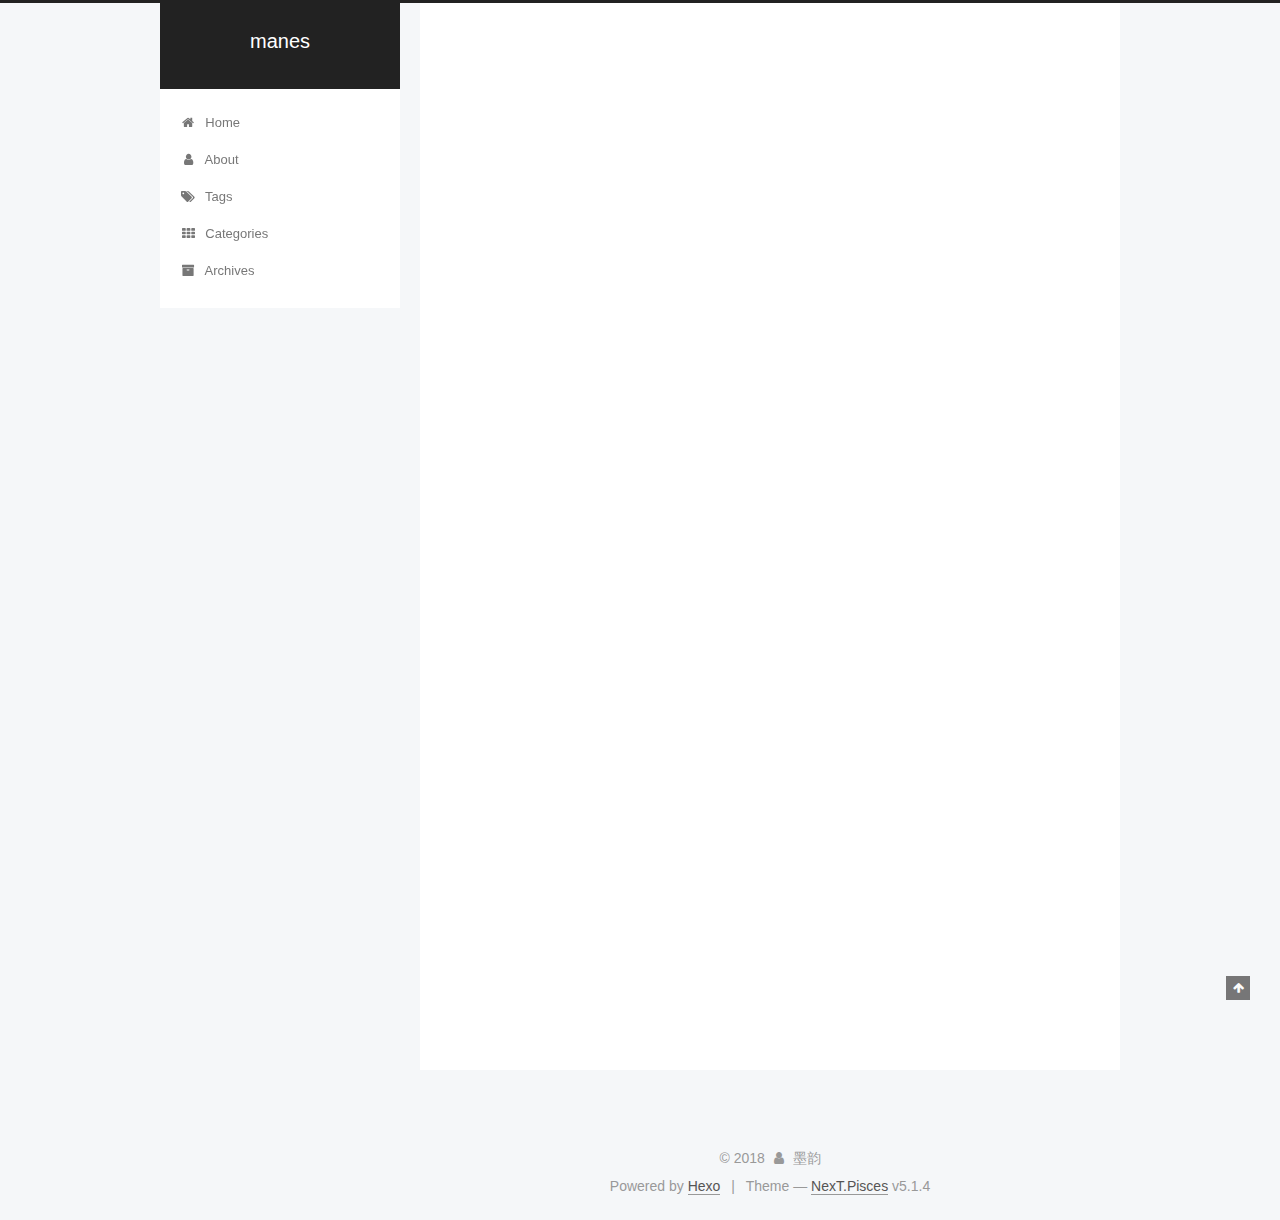
==== commit 3c82206b: "Site updated: 2018-12-17 13:58:47" ====
--- a/index.html
+++ b/index.html
@@ -5,7 +5,7 @@
   
 
 
-<html class="theme-next muse use-motion" lang="">
+<html class="theme-next pisces use-motion" lang="">
 <head><meta name="generator" content="Hexo 3.8.0">
   <meta charset="UTF-8">
 <meta http-equiv="X-UA-Compatible" content="IE=edge">
@@ -93,7 +93,7 @@
   var NexT = window.NexT || {};
   var CONFIG = {
     root: '/',
-    scheme: 'Muse',
+    scheme: 'Pisces',
     version: '5.1.4',
     sidebar: {"position":"left","display":"post","offset":12,"b2t":false,"scrollpercent":false,"onmobile":false},
     fancybox: true,
@@ -187,6 +187,36 @@
         </li>
       
         
+        <li class="menu-item menu-item-about">
+          <a href="/about/" rel="section">
+            
+              <i class="menu-item-icon fa fa-fw fa-user"></i> <br>
+            
+            About
+          </a>
+        </li>
+      
+        
+        <li class="menu-item menu-item-tags">
+          <a href="/tags/" rel="section">
+            
+              <i class="menu-item-icon fa fa-fw fa-tags"></i> <br>
+            
+            Tags
+          </a>
+        </li>
+      
+        
+        <li class="menu-item menu-item-categories">
+          <a href="/categories/" rel="section">
+            
+              <i class="menu-item-icon fa fa-fw fa-th"></i> <br>
+            
+            Categories
+          </a>
+        </li>
+      
+        
         <li class="menu-item menu-item-archives">
           <a href="/archives/" rel="section">
             
@@ -234,7 +264,7 @@
     <span hidden itemprop="author" itemscope="" itemtype="http://schema.org/Person">
       <meta itemprop="name" content="ling">
       <meta itemprop="description" content="">
-      <meta itemprop="image" content="/images/avatar.gif">
+      <meta itemprop="image" content="/uploads/avatar.png">
     </span>
 
     <span hidden itemprop="publisher" itemscope="" itemtype="http://schema.org/Organization">
@@ -379,6 +409,8 @@
         <div class="site-overview">
           <div class="site-author motion-element" itemprop="author" itemscope="" itemtype="http://schema.org/Person">
             
+              <img class="site-author-image" itemprop="image" src="/uploads/avatar.png" alt="ling">
+            
               <p class="site-author-name" itemprop="name">ling</p>
               <p class="site-description motion-element" itemprop="description"></p>
           </div>
@@ -435,7 +467,7 @@
   <span class="with-love">
     <i class="fa fa-user"></i>
   </span>
-  <span class="author" itemprop="copyrightHolder">ling</span>
+  <span class="author" itemprop="copyrightHolder">墨韵</span>
 
   
 </div>
@@ -449,7 +481,7 @@
 
 
 
-  <div class="theme-info">Theme &mdash; <a class="theme-link" target="_blank" href="https://github.com/iissnan/hexo-theme-next">NexT.Muse</a> v5.1.4</div>
+  <div class="theme-info">Theme &mdash; <a class="theme-link" target="_blank" href="https://github.com/iissnan/hexo-theme-next">NexT.Pisces</a> v5.1.4</div>
 
 
 
@@ -549,6 +581,13 @@
   
   
 
+
+  <script type="text/javascript" src="/js/src/affix.js?v=5.1.4"></script>
+
+  <script type="text/javascript" src="/js/src/schemes/pisces.js?v=5.1.4"></script>
+
+
+
   
 
   
--- a/css/main.css
+++ b/css/main.css
@@ -189,7 +189,7 @@
   font-size: 14px;
   line-height: 2;
   color: #555;
-  background: #fff;
+  background: #f5f7f9;
 }
 @media (max-width: 767px) {
   body {
@@ -653,8 +653,8 @@
 @media (min-width: 992px) {
   .full-image.full-image.full-image.full-image {
     max-width: none;
-    width: 110%;
-    margin: 25px -5%;
+    width: 118%;
+    margin: 0 -9%;
   }
 }
 .blockquote-center,
@@ -940,11 +940,11 @@
   display: inline-block;
   padding: 0 20px;
   font-size: 14px;
-  color: #fff;
-  background: #222;
-  border: 2px solid #222;
+  color: #555;
+  background: #fff;
+  border: 2px solid #555;
   text-decoration: none;
-  border-radius: 0;
+  border-radius: 2px;
   transition-property: background-color;
   transition-duration: 0.2s;
   transition-timing-function: ease-in-out;
@@ -953,8 +953,8 @@
 }
 .btn:hover {
   border-color: #222;
-  color: #222;
-  background: #fff;
+  color: #fff;
+  background: #222;
 }
 .btn +.btn {
   margin: 0 0 8px 8px;
@@ -1066,7 +1066,7 @@
   width: 24px;
   background: #222;
   font-size: 12px;
-  opacity: 1;
+  opacity: 0.6;
   color: #fff;
   cursor: pointer;
   text-align: center;
@@ -1087,7 +1087,7 @@
   }
 }
 .back-to-top.back-to-top-on {
-  bottom: 19px;
+  bottom: 30px;
 }
 .header {
   background: transparent;
@@ -1136,7 +1136,7 @@
 .site-subtitle {
   margin-top: 10px;
   font-size: 13px;
-  color: #999;
+  color: #ddd;
 }
 .use-motion .brand {
   opacity: 0;
@@ -1209,7 +1209,8 @@
   transition-timing-function: ease-in-out;
   transition-delay: 0s;
 }
-.menu .menu-item a:hover {
+.menu .menu-item a:hover,
+.menu-item-active a {
   border-bottom-color: #222;
 }
 .menu .menu-item .fa {
@@ -1738,20 +1739,20 @@
   display: block;
   margin: 0 auto;
   padding: 2px;
-  max-width: 96px;
+  max-width: 120px;
   height: auto;
-  border: 2px solid #333;
+  border: 1px solid #eee;
 }
 .site-author-name {
-  margin: 5px 0 0;
+  margin: 0;
   text-align: center;
-  color: #f5f5f5;
-  font-weight: normal;
+  color: #222;
+  font-weight: 600;
 }
 .site-description {
-  margin-top: 5px;
+  margin-top: 0;
   text-align: center;
-  font-size: 14px;
+  font-size: 13px;
   color: #999;
 }
 .site-state {
@@ -1763,7 +1764,7 @@
 .site-state-item {
   display: inline-block;
   padding: 0 15px;
-  border-left: 1px solid #333;
+  border-left: 1px solid #eee;
 }
 .site-state-item:first-child {
   border-left: none;
@@ -1776,11 +1777,11 @@
   text-align: center;
   color: inherit;
   font-weight: 600;
-  font-size: 18px;
+  font-size: 16px;
 }
 .site-state-item-name {
   font-size: 13px;
-  color: inherit;
+  color: #999;
 }
 .feed-link {
   margin-top: 20px;
@@ -1822,7 +1823,7 @@
   width: 4px;
   height: 4px;
   border-radius: 50%;
-  background: #be7438;
+  background: #6a50ff;
 }
 .links-of-blogroll {
   font-size: 13px;
@@ -1860,7 +1861,7 @@
   color: #555;
 }
 .sidebar-nav li:hover {
-  color: #f5f5f5;
+  color: #fc6423;
 }
 .page-post-detail .sidebar-nav-toc {
   padding: 0 5px;
@@ -1869,11 +1870,11 @@
   margin-left: 10px;
 }
 .sidebar-nav .sidebar-nav-active {
-  color: #87daff;
-  border-bottom-color: #87daff;
+  color: #fc6423;
+  border-bottom-color: #fc6423;
 }
 .sidebar-nav .sidebar-nav-active:hover {
-  color: #87daff;
+  color: #fc6423;
 }
 .sidebar-panel {
   display: none;
@@ -1906,12 +1907,12 @@
   transition-timing-function: ease-in-out;
   transition-delay: 0s;
   transition-property: all;
-  color: #999;
-  border-bottom-color: #555;
+  color: #666;
+  border-bottom-color: #ccc;
 }
 .post-toc ol a:hover {
-  color: #ccc;
-  border-bottom-color: #ccc;
+  color: #000;
+  border-bottom-color: #000;
 }
 .post-toc .nav-item {
   overflow: hidden;
@@ -1933,14 +1934,14 @@
   display: block;
 }
 .post-toc .nav .active > a {
-  color: #87daff;
-  border-bottom-color: #87daff;
+  color: #fc6423;
+  border-bottom-color: #fc6423;
 }
 .post-toc .nav .active-current > a {
-  color: #87daff;
+  color: #fc6423;
 }
 .post-toc .nav .active-current > a:hover {
-  color: #87daff;
+  color: #fc6423;
 }
 .footer {
   font-size: 14px;
@@ -2345,6 +2346,16 @@
   transform: translate(-50%, -50%);
   color: #ccc;
 }
+@media (min-width: 768px) and (max-width: 991px) {
+  .busuanzi-count {
+    width: auto;
+  }
+}
+@media (max-width: 767px) {
+  .busuanzi-count {
+    width: auto;
+  }
+}
 .site-uv,
 .site-pv,
 .page-pv {
@@ -2580,83 +2591,403 @@
   }
 }
 .page-post-detail .sidebar-toggle-line {
-  background: #87daff;
+  background: #fc6423;
 }
 .page-post-detail .comments {
   overflow: hidden;
 }
-@media (max-width: 767px) {
-  .header-inner,
-  .container .main-inner,
+.header {
+  position: relative;
+  margin: 0 auto;
+  width: 960px;
+}
+@media (min-width: 768px) and (max-width: 991px) {
+  .header {
+    width: auto;
+  }
+}
+@media (max-width: 767px) {
+  .header {
+    width: auto;
+  }
+}
+.header-inner {
+  position: absolute;
+  top: 0;
+  overflow: hidden;
+  padding: 0;
+  width: 240px;
+  background: #fff;
+  box-shadow: initial;
+  border-radius: initial;
+}
+@media (min-width: 1600px) {
+  .container .header-inner {
+    width: 240px;
+  }
+}
+@media (min-width: 768px) and (max-width: 991px) {
+  .header-inner {
+    position: relative;
+    width: auto;
+    border-radius: initial;
+  }
+}
+@media (max-width: 767px) {
+  .header-inner {
+    position: relative;
+    width: auto;
+    border-radius: initial;
+  }
+}
+.main:before,
+.main:after {
+  content: " ";
+  display: table;
+}
+.main:after {
+  clear: both;
+}
+@media (min-width: 768px) and (max-width: 991px) {
+  .main {
+    padding-bottom: 100px;
+  }
+}
+@media (max-width: 767px) {
+  .main {
+    padding-bottom: 100px;
+  }
+}
+.container .main-inner {
+  width: 960px;
+}
+@media (min-width: 768px) and (max-width: 991px) {
+  .container .main-inner {
+    width: auto;
+  }
+}
+@media (max-width: 767px) {
+  .container .main-inner {
+    width: auto;
+  }
+}
+.content-wrap {
+  float: right;
+  box-sizing: border-box;
+  padding: 40px;
+  width: 700px;
+  background: #fff;
+  min-height: 700px;
+  box-shadow: initial;
+  border-radius: initial;
+}
+@media (min-width: 768px) and (max-width: 991px) {
+  .content-wrap {
+    width: 100%;
+    padding: 20px;
+    border-radius: initial;
+  }
+}
+@media (max-width: 767px) {
+  .content-wrap {
+    width: 100%;
+    padding: 20px;
+    min-height: auto;
+    border-radius: initial;
+  }
+}
+.sidebar {
+  position: static;
+  float: left;
+  margin-top: 300px;
+  width: 240px;
+  background: #f5f7f9;
+  box-shadow: none;
+}
+@media (min-width: 768px) and (max-width: 991px) {
+  .sidebar {
+    display: none;
+  }
+}
+@media (max-width: 767px) {
+  .sidebar {
+    display: none;
+  }
+}
+.sidebar-toggle {
+  display: none;
+}
+.footer-inner {
+  width: 960px;
+  padding-left: 260px;
+}
+@media (min-width: 768px) and (max-width: 991px) {
   .footer-inner {
     width: auto;
-  }
-}
-embed {
-  display: block;
-  margin: 0px auto 25px auto;
-}
-.custom-logo .site-meta-headline {
-  text-align: center;
-}
-.custom-logo .brand {
+    padding-left: 0 !important;
+    padding-right: 0 !important;
+  }
+}
+@media (max-width: 767px) {
+  .footer-inner {
+    width: auto;
+    padding-left: 0 !important;
+    padding-right: 0 !important;
+  }
+}
+.sidebar-position-right .header-inner {
+  right: 0;
+}
+.sidebar-position-right .content-wrap {
+  float: left;
+}
+.sidebar-position-right .sidebar {
+  float: right;
+}
+.sidebar-position-right .footer-inner {
+  padding-left: 0;
+  padding-right: 260px;
+}
+.site-brand-wrapper {
+  position: relative;
+}
+.site-meta {
+  padding: 20px 0;
+  color: #fff;
+  background: #222;
+}
+@media (min-width: 768px) and (max-width: 991px) {
+  .site-meta {
+    box-shadow: 0 0 16px rgba(0,0,0,0.5);
+  }
+}
+@media (max-width: 767px) {
+  .site-meta {
+    box-shadow: 0 0 16px rgba(0,0,0,0.5);
+  }
+}
+.brand {
+  padding: 0;
   background: none;
 }
-.custom-logo .site-title {
-  margin: 10px auto 0;
-  font-size: 24px;
-  color: #222;
-}
-.custom-logo .site-title a {
-  border: none;
-}
-.custom-logo-image {
-  margin: 0 auto;
-  padding: 5px;
-  max-width: 150px;
-  background: #fff;
-}
-@media (max-width: 767px) {
-  .site-nav {
-    position: absolute;
-    left: 0;
-    top: 52px;
-    margin: 0;
-    width: 100%;
-    padding: 0;
-    background: #fff;
-    border-bottom: 1px solid #ddd;
-    z-index: 1030;
-  }
-}
-@media (max-width: 767px) {
-  .menu {
-    text-align: left;
-  }
-}
-@media (max-width: 767px) {
-  .menu .menu-item {
-    display: block;
-    margin: 0 10px;
-    vertical-align: top;
-  }
-}
-@media (max-width: 767px) {
-  .menu .menu-item br {
-    display: none;
-  }
-}
-@media (max-width: 767px) {
-  .menu .menu-item a {
-    padding: 5px 10px;
-  }
-}
-.menu .menu-item .fa {
-  margin-right: 0;
+.brand:hover {
+  color: #fff;
+}
+.site-subtitle {
+  margin: 10px 10px 0;
+  font-weight: initial;
 }
 .site-search form {
   display: none;
 }
+.site-nav {
+  border-top: none;
+}
+@media (min-width: 768px) and (max-width: 991px) {
+  .site-nav {
+    display: none !important;
+  }
+}
+@media (min-width: 768px) and (max-width: 991px) {
+  .site-nav-on {
+    display: block !important;
+  }
+}
+.menu .menu-item {
+  display: block;
+  margin: 0;
+}
+.menu .menu-item a {
+  position: relative;
+  box-sizing: border-box;
+  padding: 5px 20px;
+  text-align: left;
+  line-height: inherit;
+  transition-property: background-color;
+  transition-duration: 0.2s;
+  transition-timing-function: ease-in-out;
+  transition-delay: 0s;
+}
+.menu .menu-item a:hover,
+.menu-item-active a {
+  background: #f9f9f9;
+  border-bottom-color: #fff;
+}
+.menu .menu-item br {
+  display: none;
+}
+.menu-item-active a:after {
+  content: " ";
+  position: absolute;
+  top: 50%;
+  margin-top: -3px;
+  right: 15px;
+  width: 6px;
+  height: 6px;
+  border-radius: 50%;
+  background-color: #bbb;
+}
+.btn-bar {
+  background-color: #fff;
+}
+.site-nav-toggle {
+  left: 20px;
+  top: 50%;
+  -webkit-transform: translateY(-50%);
+  -webkit-transform: translateY(-50%);
+  -moz-transform: translateY(-50%);
+  -ms-transform: translateY(-50%);
+  -o-transform: translateY(-50%);
+  transform: translateY(-50%);
+}
+@media (min-width: 768px) and (max-width: 991px) {
+  .site-nav-toggle {
+    display: block;
+  }
+}
+.use-motion .sidebar .motion-element {
+  opacity: 1;
+}
+.sidebar {
+  margin-left: -100%;
+  right: auto;
+  bottom: auto;
+  -webkit-transform: none;
+}
+.sidebar-inner {
+  box-sizing: border-box;
+  width: 240px;
+  color: #555;
+  background: #fff;
+  box-shadow: initial;
+  border-radius: initial;
+  opacity: 0;
+}
+.sidebar-inner.affix {
+  position: fixed;
+  top: 12px;
+}
+.sidebar-inner.affix-bottom {
+  position: absolute;
+}
+.site-overview {
+  text-align: left;
+}
+.site-author:before,
+.site-author:after {
+  content: " ";
+  display: table;
+}
+.site-author:after {
+  clear: both;
+}
+.sidebar a {
+  color: #555;
+}
+.sidebar a:hover {
+  color: #222;
+}
+.site-state-item {
+  padding: 0 10px;
+}
+.links-of-author-item a:before {
+  display: none;
+}
+.links-of-author-item a {
+  border-bottom: none;
+  text-decoration: underline;
+}
+.feed-link {
+  border-top: 1px dotted #ccc;
+  border-bottom: 1px dotted #ccc;
+  text-align: center;
+}
+.feed-link a {
+  display: block;
+  color: #fc6423;
+  border: none;
+}
+.feed-link a:hover {
+  background: none;
+  color: #e34603;
+}
+.feed-link a:hover i {
+  color: #e34603;
+}
+.links-of-author {
+  display: flex;
+  flex-wrap: wrap;
+  justify-content: center;
+}
+.links-of-author-item {
+  margin: 5px 0 0;
+  width: 50%;
+}
+.links-of-author-item a {
+  max-width: 216px;
+  box-sizing: border-box;
+  display: inline-block;
+  margin-right: 0;
+  margin-bottom: 0;
+  padding: 0 5px;
+  overflow: hidden;
+  white-space: nowrap;
+  text-overflow: ellipsis;
+}
+.links-of-author-item a {
+  display: block;
+  text-decoration: none;
+}
+.links-of-author-item a:hover {
+  border-radius: 4px;
+  background: #eee;
+}
+.links-of-author-item .fa {
+  margin-right: 2px;
+  font-size: 16px;
+}
+.links-of-author-item .fa-globe {
+  font-size: 15px;
+}
+.links-of-blogroll {
+  text-align: center;
+  margin-top: 20px;
+  padding: 3px 0 0;
+  border-top: 1px dotted #ccc;
+}
+.links-of-blogroll-title {
+  margin-top: 0;
+}
+.links-of-blogroll-item {
+  padding: 0;
+}
+.links-of-blogroll-inline:before,
+.links-of-blogroll-inline:after {
+  content: " ";
+  display: table;
+}
+.links-of-blogroll-inline:after {
+  clear: both;
+}
 .links-of-blogroll-inline .links-of-blogroll-item {
-  display: inline-block;
-}
+  margin: 5px 0 0;
+  width: 50%;
+  display: inline-block;
+  width: unset;
+}
+.links-of-blogroll-inline .links-of-blogroll-item a {
+  max-width: 216px;
+  box-sizing: border-box;
+  display: inline-block;
+  margin-right: 0;
+  margin-bottom: 0;
+  padding: 0 5px;
+  overflow: hidden;
+  white-space: nowrap;
+  text-overflow: ellipsis;
+}
+@media (max-width: 767px) {
+  .post-body {
+    text-align: justify;
+  }
+}
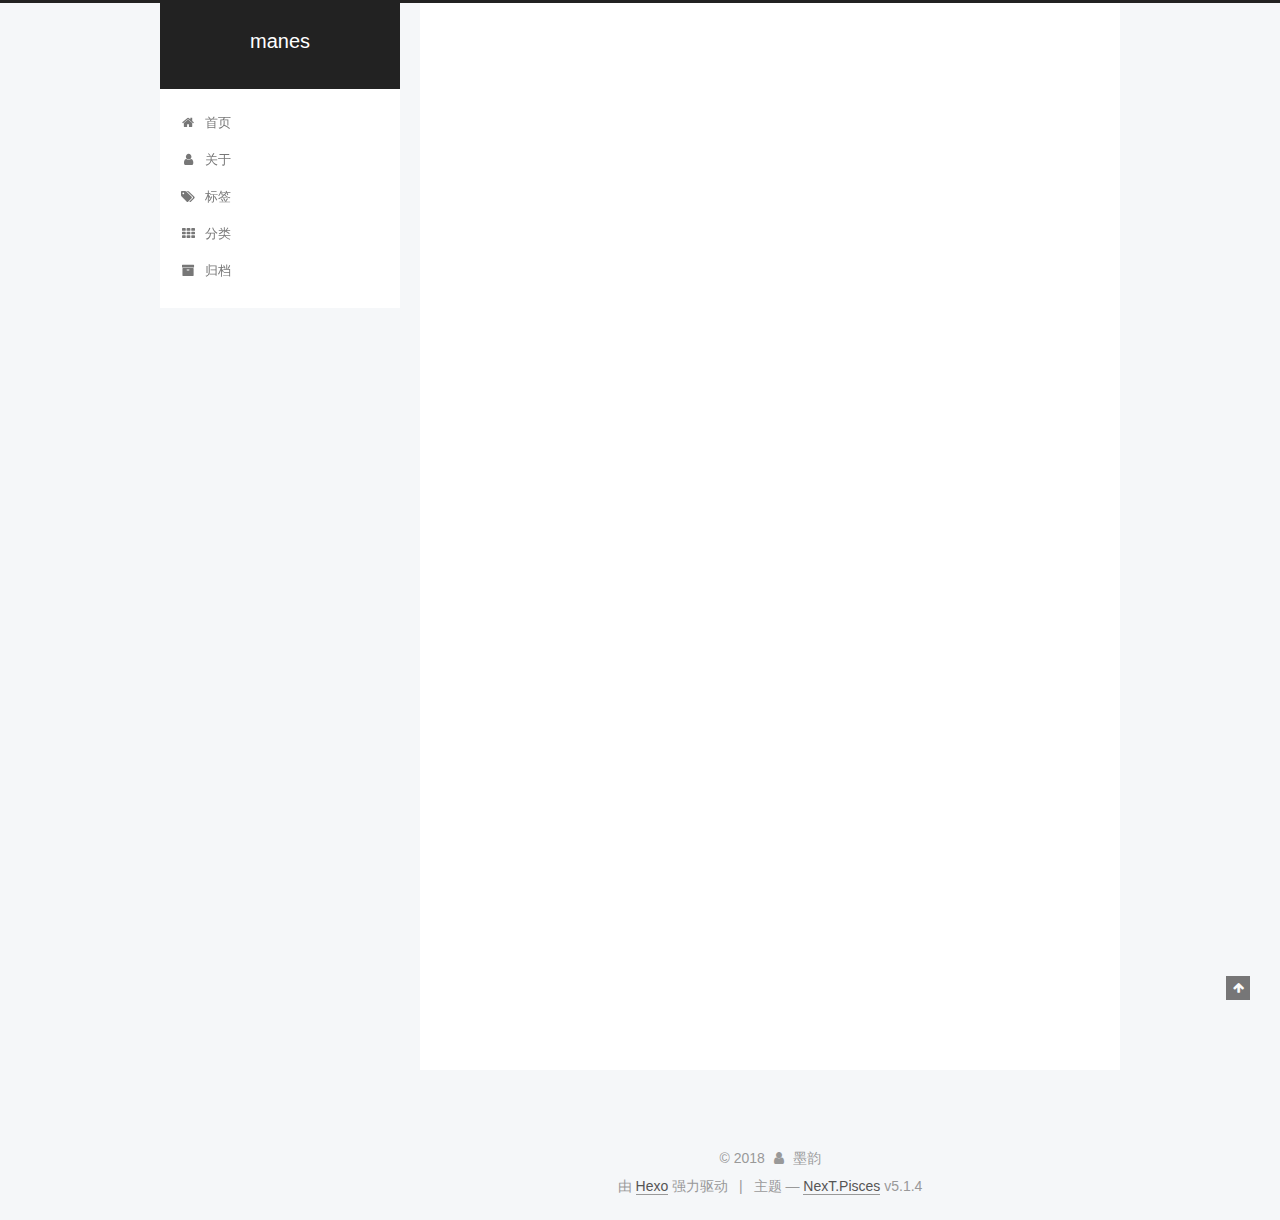
==== commit 7412214e: "Site updated: 2018-12-17 14:08:16" ====
--- a/index.html
+++ b/index.html
@@ -5,7 +5,7 @@
   
 
 
-<html class="theme-next pisces use-motion" lang="">
+<html class="theme-next pisces use-motion" lang="zh-Hans">
 <head><meta name="generator" content="Hexo 3.8.0">
   <meta charset="UTF-8">
 <meta http-equiv="X-UA-Compatible" content="IE=edge">
@@ -79,13 +79,16 @@
 
 
 
+<meta name="description" content="所有命运赠送的礼物，早已按中标好了价格">
 <meta property="og:type" content="website">
 <meta property="og:title" content="manes">
 <meta property="og:url" content="http://yoursite.com/index.html">
 <meta property="og:site_name" content="manes">
-<meta property="og:locale" content="default">
+<meta property="og:description" content="所有命运赠送的礼物，早已按中标好了价格">
+<meta property="og:locale" content="zh-Hans">
 <meta name="twitter:card" content="summary">
 <meta name="twitter:title" content="manes">
+<meta name="twitter:description" content="所有命运赠送的礼物，早已按中标好了价格">
 
 
 
@@ -101,7 +104,7 @@
     motion: {"enable":true,"async":false,"transition":{"post_block":"fadeIn","post_header":"slideDownIn","post_body":"slideDownIn","coll_header":"slideLeftIn","sidebar":"slideUpIn"}},
     duoshuo: {
       userId: '0',
-      author: 'Author'
+      author: '博主'
     },
     algolia: {
       applicationID: '',
@@ -133,7 +136,7 @@
 
 </head>
 
-<body itemscope="" itemtype="http://schema.org/WebPage" lang="default">
+<body itemscope="" itemtype="http://schema.org/WebPage" lang="zh-Hans">
 
   
   
@@ -182,7 +185,7 @@
             
               <i class="menu-item-icon fa fa-fw fa-home"></i> <br>
             
-            Home
+            首页
           </a>
         </li>
       
@@ -192,7 +195,7 @@
             
               <i class="menu-item-icon fa fa-fw fa-user"></i> <br>
             
-            About
+            关于
           </a>
         </li>
       
@@ -202,7 +205,7 @@
             
               <i class="menu-item-icon fa fa-fw fa-tags"></i> <br>
             
-            Tags
+            标签
           </a>
         </li>
       
@@ -212,7 +215,7 @@
             
               <i class="menu-item-icon fa fa-fw fa-th"></i> <br>
             
-            Categories
+            分类
           </a>
         </li>
       
@@ -222,7 +225,7 @@
             
               <i class="menu-item-icon fa fa-fw fa-archive"></i> <br>
             
-            Archives
+            归档
           </a>
         </li>
       
@@ -262,7 +265,7 @@
     <link itemprop="mainEntityOfPage" href="http://yoursite.com/2018/12/17/hello-world/">
 
     <span hidden itemprop="author" itemscope="" itemtype="http://schema.org/Person">
-      <meta itemprop="name" content="ling">
+      <meta itemprop="name" content="墨韵">
       <meta itemprop="description" content="">
       <meta itemprop="image" content="/uploads/avatar.png">
     </span>
@@ -288,9 +291,9 @@
                 <i class="fa fa-calendar-o"></i>
               </span>
               
-                <span class="post-meta-item-text">Posted on</span>
+                <span class="post-meta-item-text">发表于</span>
               
-              <time title="Post created" itemprop="dateCreated datePublished" datetime="2018-12-17T09:44:38+08:00">
+              <time title="创建于" itemprop="dateCreated datePublished" datetime="2018-12-17T09:44:38+08:00">
                 2018-12-17
               </time>
             
@@ -409,10 +412,10 @@
         <div class="site-overview">
           <div class="site-author motion-element" itemprop="author" itemscope="" itemtype="http://schema.org/Person">
             
-              <img class="site-author-image" itemprop="image" src="/uploads/avatar.png" alt="ling">
-            
-              <p class="site-author-name" itemprop="name">ling</p>
-              <p class="site-description motion-element" itemprop="description"></p>
+              <img class="site-author-image" itemprop="image" src="/uploads/avatar.png" alt="墨韵">
+            
+              <p class="site-author-name" itemprop="name">墨韵</p>
+              <p class="site-description motion-element" itemprop="description">所有命运赠送的礼物，早已按中标好了价格</p>
           </div>
 
           <nav class="site-state motion-element">
@@ -423,7 +426,7 @@
                 <a href="/archives/">
               
                   <span class="site-state-item-count">1</span>
-                  <span class="site-state-item-name">posts</span>
+                  <span class="site-state-item-name">日志</span>
                 </a>
               </div>
             
@@ -473,7 +476,7 @@
 </div>
 
 
-  <div class="powered-by">Powered by <a class="theme-link" target="_blank" href="https://hexo.io">Hexo</a></div>
+  <div class="powered-by">由 <a class="theme-link" target="_blank" href="https://hexo.io">Hexo</a> 强力驱动</div>
 
 
 
@@ -481,7 +484,7 @@
 
 
 
-  <div class="theme-info">Theme &mdash; <a class="theme-link" target="_blank" href="https://github.com/iissnan/hexo-theme-next">NexT.Pisces</a> v5.1.4</div>
+  <div class="theme-info">主题 &mdash; <a class="theme-link" target="_blank" href="https://github.com/iissnan/hexo-theme-next">NexT.Pisces</a> v5.1.4</div>
 
 
 
--- a/css/main.css
+++ b/css/main.css
@@ -1823,7 +1823,7 @@
   width: 4px;
   height: 4px;
   border-radius: 50%;
-  background: #6a50ff;
+  background: #0babbd;
 }
 .links-of-blogroll {
   font-size: 13px;
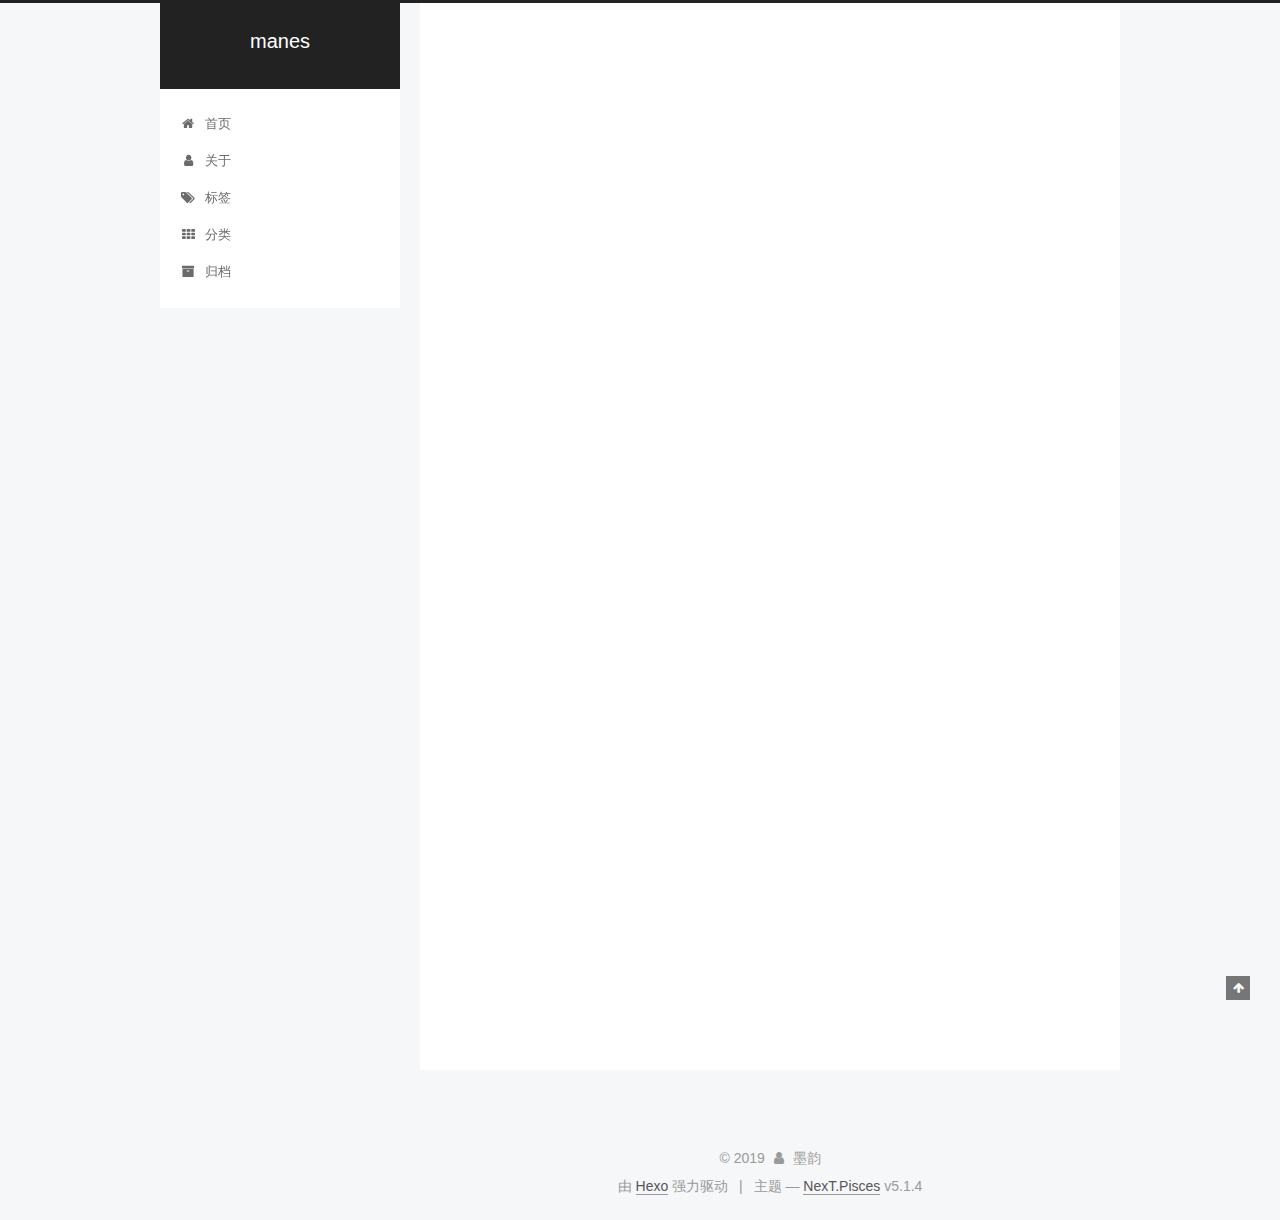
==== commit aee1e152: "Site updated: 2019-03-08 16:18:12" ====
--- a/index.html
+++ b/index.html
@@ -79,16 +79,16 @@
 
 
 
-<meta name="description" content="所有命运赠送的礼物，早已按中标好了价格">
+<meta name="description" content="所有命运赠送的礼物，早已暗中标好了价格">
 <meta property="og:type" content="website">
 <meta property="og:title" content="manes">
 <meta property="og:url" content="http://yoursite.com/index.html">
 <meta property="og:site_name" content="manes">
-<meta property="og:description" content="所有命运赠送的礼物，早已按中标好了价格">
+<meta property="og:description" content="所有命运赠送的礼物，早已暗中标好了价格">
 <meta property="og:locale" content="zh-Hans">
 <meta name="twitter:card" content="summary">
 <meta name="twitter:title" content="manes">
-<meta name="twitter:description" content="所有命运赠送的礼物，早已按中标好了价格">
+<meta name="twitter:description" content="所有命运赠送的礼物，早已暗中标好了价格">
 
 
 
@@ -415,7 +415,7 @@
               <img class="site-author-image" itemprop="image" src="/uploads/avatar.png" alt="墨韵">
             
               <p class="site-author-name" itemprop="name">墨韵</p>
-              <p class="site-description motion-element" itemprop="description">所有命运赠送的礼物，早已按中标好了价格</p>
+              <p class="site-description motion-element" itemprop="description">所有命运赠送的礼物，早已暗中标好了价格</p>
           </div>
 
           <nav class="site-state motion-element">
@@ -466,7 +466,7 @@
 
     <footer id="footer" class="footer">
       <div class="footer-inner">
-        <div class="copyright">&copy; <span itemprop="copyrightYear">2018</span>
+        <div class="copyright">&copy; <span itemprop="copyrightYear">2019</span>
   <span class="with-love">
     <i class="fa fa-user"></i>
   </span>
--- a/css/main.css
+++ b/css/main.css
@@ -1823,7 +1823,7 @@
   width: 4px;
   height: 4px;
   border-radius: 50%;
-  background: #0babbd;
+  background: #1420b9;
 }
 .links-of-blogroll {
   font-size: 13px;
